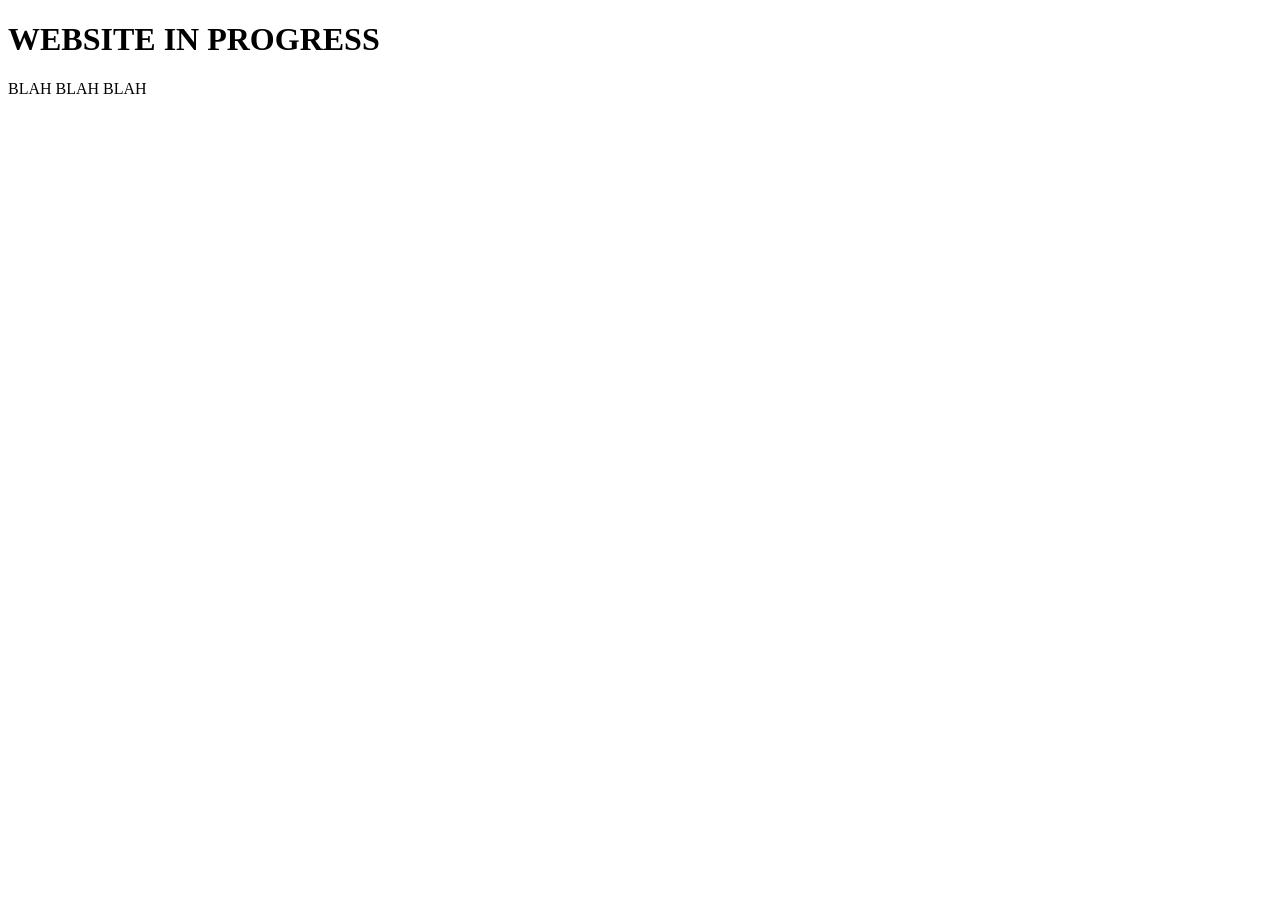
==== index.html @ f01c92e9 "get smth out" ====
<!DOCTYPE html>
<html lang="en">
<head>
    <meta charset="UTF-8">
    <meta name="viewport" content="width=device-width, initial-scale=1.0">
    <title>Document Title</title>
</head>
<body>

    <header>
        <h1>WEBSITE IN PROGRESS</h1>
    </header>

    <main>
        <p>BLAH BLAH BLAH</p>
    </main>

</body>
</html>
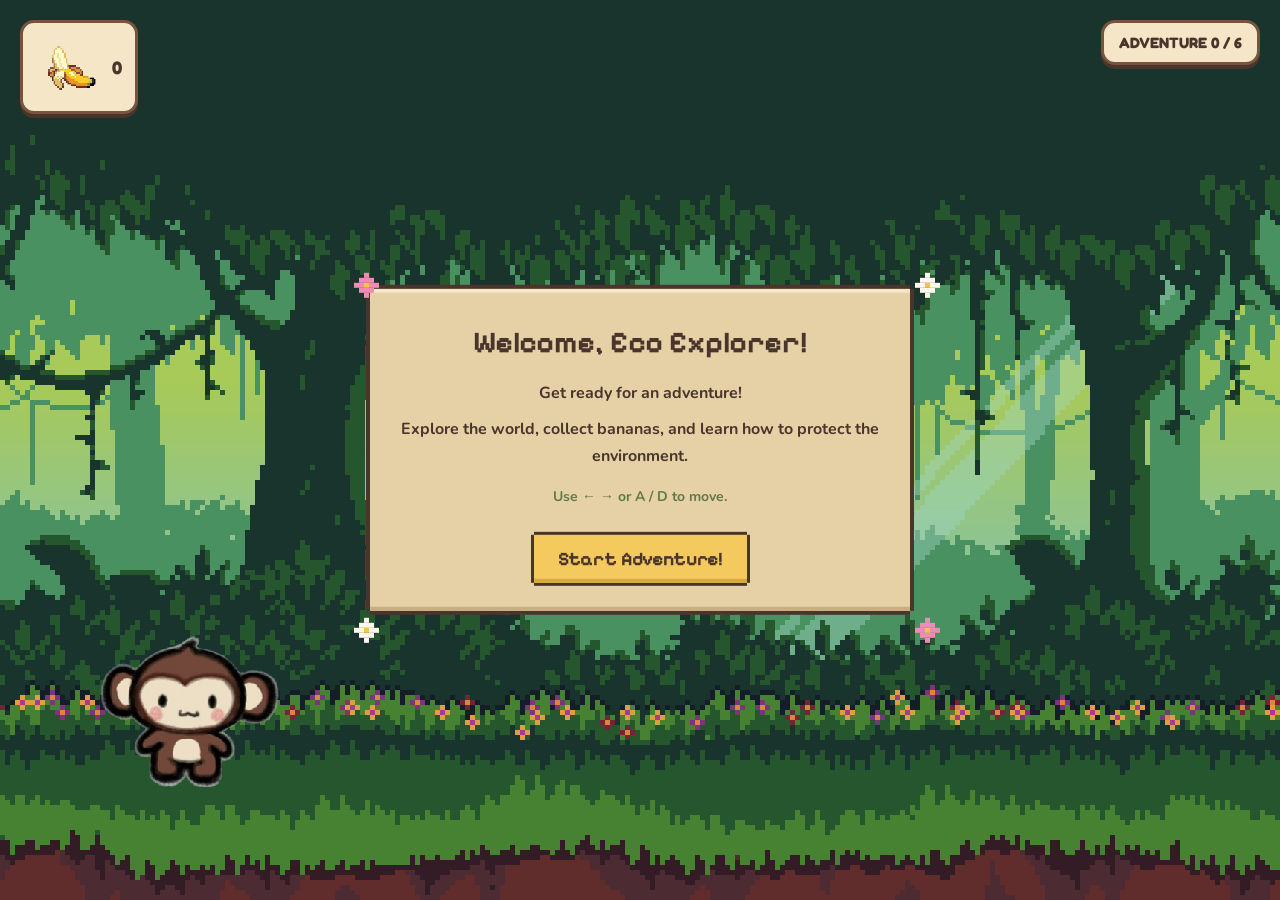
==== commit e5d45eba: "blueprint" ====
--- a/index.html
+++ b/index.html
@@ -3,17 +3,112 @@
 <head>
     <meta charset="UTF-8">
     <meta name="viewport" content="width=device-width, initial-scale=1.0">
-    <title>Document Title</title>
+
+    <title>Jumonkey - E-Waste Adventure</title>
+
+    <link rel="preconnect" href="https://fonts.googleapis.com">
+    <link rel="preconnect" href="https://fonts.gstatic.com" crossorigin>
+    <link href="https://fonts.googleapis.com/css2?family=Fredoka:wght@400;500;600;700&family=Nunito:wght@400;600;700;800;900&display=swap" rel="stylesheet">
+    <!-- Pixel font for headings/buttons -->
+    <link href="https://fonts.googleapis.com/css2?family=Pixelify+Sans:wght@500;700&display=swap" rel="stylesheet">
+
+    <link rel="stylesheet" href="style.css">
+    <script src="script.js" defer></script>
 </head>
+
 <body>
+    <main id="game-screen">
+        <div id="game-area">
 
-    <header>
-        <h1>WEBSITE IN PROGRESS</h1>
-    </header>
+            <!-- Parallax background layers (far -> near). data-speed = how fast each scrolls vs. the monkey -->
+            <div class="parallax" id="layer-sky"         data-speed="0"></div>
+            <div class="parallax" id="layer-trees-back"  data-speed="0.2"></div>
+            <div class="parallax" id="layer-trees-front" data-speed="0.5"></div>
+            <div class="parallax" id="layer-ground"      data-speed="1"></div>
 
-    <main>
-        <p>BLAH BLAH BLAH</p>
+            <!-- Side-scrolling world -->
+            <div id="world">
+                <img
+                    id="player"
+                    src="assets/default.png"
+                    alt="Player character"
+                >
+            </div>
+
+            <!-- Game HUD -->
+            <div id="game-hud">
+
+                <div id="banana-hud">
+                    <div id="banana-count">
+                        <img class="banana-small" src="assets/banana.png" alt="Bananas collected:">
+                        <span id="banana-total" style="font-size: large;">0</span>
+                    </div>
+                </div>
+
+                <div class="game-progress">
+                    <span id="progress">ADVENTURE 0 / 6</span>
+                </div>
+
+            </div>
+
+            <!-- Start screen -->
+            <div id="start-message" class="game-panel">
+                <h2>Welcome, Eco Explorer!</h2>
+
+                <p>
+                    Get ready for an adventure!
+                </p>
+
+                <p>
+                    Explore the world, collect bananas,
+                    and learn how to protect the environment.
+                </p>
+
+                <p class="controls-text">
+                    Use ← → or A / D to move.
+                </p>
+
+                <button id="start-button">
+                    Start Adventure!
+                </button>
+
+                <i class="spr tl" data-s="flowerPink"></i>
+                <i class="spr tr" data-s="flowerWhite"></i>
+                <i class="spr bl" data-s="flowerWhite"></i>
+                <i class="spr br" data-s="flowerPink"></i>
+            </div>
+
+            <!-- Question dialogue box -->
+            <div id="question-box" class="hidden">
+
+                <div class="dialogue-content">
+                    <div class="dialogue-heading">
+                        <h2 id="question-title">E-Waste Challenge!</h2>
+                    </div>
+
+                    <p id="question-text"></p>
+
+                    <div id="answer-options"></div>
+
+                    <p id="feedback" aria-live="polite"></p>
+
+                    <div class="dialogue-footer">
+                        <button id="continue-button" class="hidden">
+                            Continue Adventure →
+                        </button>
+                    </div>
+                </div>
+
+                <i class="spr tl" data-s="flowerPink"></i>
+                <i class="spr tr" data-s="flowerWhite"></i>
+                <i class="spr bl" data-s="flowerWhite"></i>
+                <i class="spr br" data-s="flowerPink"></i>
+                <i class="spr leaf1" data-s="leaf"></i>
+                <i class="spr leaf2" data-s="leaf"></i>
+
+            </div>
+
+        </div>
     </main>
-
 </body>
-</html>
+</html>
--- a/style.css
+++ b/style.css
@@ -0,0 +1,681 @@
+/* COLOR PALETTE */
+:root {
+    --dark-brown: #49352B;
+    --brown: #76543D;
+    --caramel: #B98250;
+    --cream: #F5E6C8;
+    --light-cream: #FFF8E9;
+    --banana: #F4C95D;
+    --soft-green: #A6B887;
+    --muted-green: #607B48;
+}
+
+/* RESET */
+* {
+    margin: 0;
+    padding: 0;
+    box-sizing: border-box;
+}
+
+html,
+body {
+    width: 100%;
+    height: 100%;
+    overflow: hidden;
+}
+
+body {
+    font-family: 'Nunito', sans-serif;
+    background: var(--dark-brown);
+}
+
+/* GAME SCREEN */
+#game-screen {
+    width: 100vw;
+    height: 100vh;
+    overflow: hidden;
+}
+
+#game-area {
+    position: relative;
+    width: 100%;
+    height: 100%;
+    overflow: hidden;
+
+    background-color: #8B765C;
+}
+
+#world {
+    position: absolute;
+    top: 0;
+    left: 0;
+
+    width: 3000px;
+    height: 100%;
+
+    transform: translateX(0);
+    will-change: transform;
+}
+
+/* PLAYER CHARACTER */
+#player {
+    position: absolute;
+
+    width: 180px;
+    height: 180px;
+
+    left: 100px;
+    bottom: 100px;
+
+    object-fit: contain;
+    image-rendering: pixelated;
+
+    z-index: 3;
+    transform-origin: center;
+    user-select: none;
+    pointer-events: none;
+}
+
+/* GAME HUD */
+
+#game-hud {
+    position: absolute;
+    top: 20px;
+    left: 20px;
+    right: 20px;
+
+    display: flex;
+    justify-content: space-between;
+    align-items: flex-start;
+
+    z-index: 10;
+    pointer-events: none;
+
+    font-family: 'Fredoka', sans-serif;
+}
+
+/* BANANA HUD */
+#banana-hud {
+    display: flex;
+    flex-direction: column;
+    gap: 7px;
+
+    background: var(--cream);
+    border: 3px solid var(--brown);
+    border-radius: 14px;
+
+    padding: 9px 13px;
+
+    box-shadow: 0 4px 0 var(--dark-brown);
+}
+
+#bananas {
+    display: flex;
+    gap: 5px;
+}
+
+#bananas span {
+    font-size: 23px;
+    line-height: 1;
+    filter: drop-shadow(1px 2px 0 rgba(73, 53, 43, 0.2));
+}
+
+#banana-count {
+    color: var(--dark-brown);
+    font-size: 14px;
+    font-weight: 700;
+}
+
+/* PROGRESS HUD */
+.game-progress {
+    background: var(--cream);
+    color: var(--dark-brown);
+
+    border: 3px solid var(--brown);
+    border-radius: 14px;
+
+    padding: 10px 15px;
+
+    font-size: 15px;
+    font-weight: 700;
+
+    box-shadow: 0 4px 0 var(--dark-brown);
+}
+
+/* =====================================
+   START SCREEN
+===================================== */
+
+.game-panel {
+    position: absolute;
+    top: 50%;
+    left: 50%;
+    transform: translate(-50%, -50%);
+
+    width: min(540px, calc(100% - 36px));
+
+    background: var(--light-cream);
+    color: var(--dark-brown);
+
+    border: 4px solid var(--brown);
+    border-radius: 20px;
+
+    padding: 28px;
+
+    box-shadow:
+        0 5px 0 var(--dark-brown),
+        0 8px 18px rgba(45, 30, 20, 0.25);
+
+    text-align: center;
+    z-index: 15;
+
+    font-family: 'Nunito', sans-serif;
+    line-height: 1.7;
+}
+
+#start-message h2 {
+    color: var(--brown);
+    font-family: 'Fredoka', sans-serif;
+    font-size: 30px;
+    font-weight: 700;
+
+    margin-bottom: 12px;
+}
+
+#start-message p {
+    font-size: 16px;
+    font-weight: 700;
+    margin-bottom: 9px;
+}
+
+#start-message .controls-text {
+    color: var(--muted-green);
+    font-size: 14px;
+    margin-top: 14px;
+}
+
+/* START BUTTON */
+#start-button {
+    margin-top: 12px;
+    padding: 13px 24px;
+
+    background: var(--banana);
+    border: 3px solid var(--brown);
+    border-radius: 12px;
+
+    color: var(--dark-brown);
+
+    font-family: 'Fredoka', sans-serif;
+    font-size: 19px;
+    font-weight: 700;
+
+    cursor: pointer;
+
+    box-shadow: 0 3px 0 var(--brown);
+    transition: transform 0.15s, box-shadow 0.15s;
+}
+
+#start-button:hover {
+    transform: translateY(-2px);
+    box-shadow: 0 5px 0 var(--brown);
+}
+
+/* QUESTION / DIALOGUE BOX */
+
+#question-box {
+    position: absolute;
+    bottom: 22px;
+    left: 50%;
+    transform: translateX(-50%);
+
+    width: min(760px, calc(100% - 36px));
+
+    background: var(--light-cream);
+    color: var(--dark-brown);
+
+    border: 4px solid var(--brown);
+    border-radius: 18px;
+
+    padding: 20px 25px;
+
+    box-shadow:
+        0 5px 0 var(--dark-brown),
+        0 8px 18px rgba(45, 30, 20, 0.25);
+
+    z-index: 20;
+
+    font-family: 'Nunito', sans-serif;
+}
+
+/* DIALOGUE HEADING */
+.dialogue-heading {
+    display: flex;
+    align-items: center;
+    gap: 10px;
+
+    margin-bottom: 8px;
+}
+
+.dialogue-icon {
+    font-size: 25px;
+}
+
+#question-title {
+    color: var(--brown);
+
+    font-family: 'Fredoka', sans-serif;
+    font-size: 25px;
+    font-weight: 700;
+
+    line-height: 1.3;
+}
+
+/* QUESTION TEXT */
+#question-text {
+    color: var(--dark-brown);
+
+    font-family: 'Nunito', sans-serif;
+    font-size: 17px;
+    font-weight: 700;
+
+    line-height: 1.5;
+    margin-bottom: 15px;
+}
+
+/* ANSWER OPTIONS */
+#answer-options {
+    display: flex;
+    flex-direction: column;
+    gap: 9px;
+}
+
+#answer-options button {
+    width: 100%;
+
+    background: #F1E1C5;
+    border: 2px solid #D1B38B;
+    border-radius: 12px;
+
+    color: var(--dark-brown);
+
+    font-family: 'Nunito', sans-serif;
+    font-size: 16px;
+    font-weight: 800;
+
+    text-align: left;
+
+    padding: 11px 14px;
+    cursor: pointer;
+
+    transition:
+        background 0.15s,
+        transform 0.15s,
+        border-color 0.15s;
+}
+
+#answer-options button::before {
+    content: "▶ ";
+    color: var(--caramel);
+    opacity: 0;
+}
+
+#answer-options button:hover:not(:disabled) {
+    background: #F4DFAE;
+    border-color: var(--caramel);
+    transform: translateX(4px);
+}
+
+#answer-options button:hover:not(:disabled)::before {
+    opacity: 1;
+}
+
+#answer-options button:disabled {
+    opacity: 0.7;
+    cursor: default;
+}
+
+/* FEEDBACK */
+#feedback {
+    color: var(--muted-green);
+
+    font-family: 'Nunito', sans-serif;
+    font-size: 15px;
+    font-weight: 800;
+
+    line-height: 1.5;
+    margin-top: 12px;
+}
+
+/* DIALOGUE FOOTER */
+.dialogue-footer {
+    display: flex;
+    justify-content: flex-end;
+}
+
+/* CONTINUE BUTTON */
+#continue-button {
+    margin-top: 14px;
+    padding: 11px 20px;
+
+    background: var(--banana);
+    border: 3px solid var(--brown);
+    border-radius: 12px;
+
+    color: var(--dark-brown);
+
+    font-family: 'Fredoka', sans-serif;
+    font-size: 17px;
+    font-weight: 700;
+
+    cursor: pointer;
+
+    box-shadow: 0 3px 0 var(--brown);
+    transition: transform 0.15s, box-shadow 0.15s;
+}
+
+#continue-button:hover {
+    transform: translateY(-2px);
+    box-shadow: 0 5px 0 var(--brown);
+}
+
+/* HIDDEN ELEMENTS */
+.hidden {
+    display: none !important;
+}
+
+
+
+@media (max-width: 600px) {
+    #game-hud {
+        top: 12px;
+        left: 12px;
+        right: 12px;
+    }
+
+    #banana-hud {
+        padding: 7px 9px;
+    }
+
+    #bananas span {
+        font-size: 18px;
+    }
+
+    #banana-count {
+        font-size: 12px;
+    }
+
+    .game-progress {
+        font-size: 12px;
+        padding: 8px 10px;
+    }
+
+    .game-panel {
+        padding: 20px;
+    }
+
+    #start-message h2 {
+        font-size: 24px;
+    }
+
+    #start-message p {
+        font-size: 14px;
+    }
+
+    #question-box {
+        bottom: 12px;
+        padding: 15px;
+    }
+
+    #question-title {
+        font-size: 21px;
+    }
+
+    #question-text {
+        font-size: 15px;
+    }
+
+    #answer-options button {
+        font-size: 14px;
+        padding: 9px 11px;
+    }
+
+    #feedback {
+        font-size: 13px;
+    }
+}
+
+
+/* PIXEL JUNGLE TEXTBOX */
+
+:root {
+    --panel-green: #E6D0A6;
+    --panel-green-light: #F4E6C6;
+    --panel-green-dark: #C9AE80;
+    --pixel: 4px;
+}
+
+/* Shared pixel-border look: 4 hard shadows = notched corners, 2 inset = bevel */
+#question-box,
+.game-panel {
+    background: var(--panel-green);
+    border: 0;
+    border-radius: 0;
+    color: var(--dark-brown);
+    box-shadow:
+        0 calc(-1 * var(--pixel)) 0 0 var(--dark-brown),
+        0 var(--pixel) 0 0 var(--dark-brown),
+        calc(-1 * var(--pixel)) 0 0 0 var(--dark-brown),
+        var(--pixel) 0 0 0 var(--dark-brown),
+        inset 0 var(--pixel) 0 0 var(--panel-green-light),
+        inset 0 calc(-1 * var(--pixel)) 0 0 var(--panel-green-dark);
+}
+
+#question-box {
+    padding: 24px 28px;
+}
+
+.dialogue-content {
+    flex: 1;
+    min-width: 0;
+}
+
+/* Pixel font for headings and buttons */
+#question-title,
+#start-message h2,
+#continue-button,
+#start-button {
+    font-family: 'Pixelify Sans', 'Fredoka', sans-serif;
+}
+
+#question-title { color: var(--dark-brown); font-size: 26px; }
+#start-message h2 { color: var(--dark-brown); }
+#question-text { font-size: 17px; }
+
+/* Answers = chunky cream pixel blocks */
+#question-box #answer-options button {
+    background: var(--light-cream);
+    border: 0;
+    border-radius: 0;
+    box-shadow:
+        0 -3px 0 0 var(--dark-brown),
+        0 3px 0 0 var(--dark-brown),
+        -3px 0 0 0 var(--dark-brown),
+        3px 0 0 0 var(--dark-brown);
+    margin: 3px;
+    width: calc(100% - 6px);
+}
+
+#question-box #answer-options button::before {
+    content: "\25B6\00a0";
+    color: var(--brown);
+}
+
+#question-box #answer-options button:hover:not(:disabled) {
+    background: var(--banana);
+    border-color: transparent;
+    transform: translateX(4px);
+}
+
+/* Feedback gets a cream label so it's readable on green */
+#feedback {
+    color: var(--dark-brown);
+    background: var(--light-cream);
+    padding: 8px 12px;
+    box-shadow: 0 0 0 3px var(--dark-brown);
+    margin: 14px 3px 0;
+}
+#feedback:empty { display: none; }
+
+/* Buttons: square pixel style */
+#continue-button,
+#start-button {
+    border: 0;
+    border-radius: 0;
+    background: var(--banana);
+    box-shadow:
+        0 -3px 0 0 var(--dark-brown),
+        0 3px 0 0 var(--dark-brown),
+        -3px 0 0 0 var(--dark-brown),
+        3px 0 0 0 var(--dark-brown),
+        inset 0 -4px 0 0 #d9a93c;
+    margin-top: 18px;
+}
+#continue-button:hover,
+#start-button:hover { transform: translateY(-2px); background: #f9d878; }
+
+/* Flower + leaf decorations (drawn by the sprite code in script.js) */
+.spr {
+    position: absolute;
+    pointer-events: none;
+    image-rendering: pixelated;
+    z-index: 2;
+}
+.spr.tl    { top: -16px;    left: -16px; }
+.spr.tr    { top: -16px;    right: -10px; }
+.spr.bl    { bottom: -12px; left: -16px; }
+.spr.br    { bottom: -12px; right: -10px; }
+.spr.leaf1 { top: 28px;     left: -14px; }
+.spr.leaf2 { bottom: 28px;  right: -14px; }
+
+@media (max-width: 600px) {
+    #question-box { padding: 18px 16px; }
+    #question-title { font-size: 20px; }
+}
+
+
+/* Textbox positioning */
+
+#question-box {
+    left: 0;
+    transform: none;
+    width: min(640px, calc(100% - 36px));
+}
+
+/* Pixel speech-bubble tail pointing down at the player */
+#question-box::after {
+    content: "";
+    position: absolute;
+    top: 100%;
+    left: calc(var(--tail-x, 50%) - 12px);
+    width: 4px;
+    height: 4px;
+    background: var(--panel-green);
+    box-shadow:
+        /* fill */
+        4px 0 0 var(--panel-green), 8px 0 0 var(--panel-green),
+        12px 0 0 var(--panel-green), 16px 0 0 var(--panel-green),
+        20px 0 0 var(--panel-green),
+        4px 4px 0 var(--panel-green), 8px 4px 0 var(--panel-green),
+        12px 4px 0 var(--panel-green), 16px 4px 0 var(--panel-green),
+        8px 8px 0 var(--panel-green), 12px 8px 0 var(--panel-green),
+        /* outline */
+        0 4px 0 var(--dark-brown), 20px 4px 0 var(--dark-brown),
+        4px 8px 0 var(--dark-brown), 16px 8px 0 var(--dark-brown),
+        8px 12px 0 var(--dark-brown), 12px 12px 0 var(--dark-brown);
+    pointer-events: none;
+}
+
+
+/* Name input */
+#name-input {
+    width: calc(100% - 6px);
+    margin: 3px;
+    padding: 11px 14px;
+
+    background: var(--light-cream);
+    color: var(--dark-brown);
+    border: 0;
+    border-radius: 0;
+    outline: none;
+
+    font-family: 'Pixelify Sans', 'Fredoka', sans-serif;
+    font-size: 20px;
+    font-weight: 700;
+
+    box-shadow:
+        0 -3px 0 0 var(--dark-brown),
+        0 3px 0 0 var(--dark-brown),
+        -3px 0 0 0 var(--dark-brown),
+        3px 0 0 0 var(--dark-brown);
+}
+
+#name-input:focus {
+    background: #fff;
+}
+
+#name-input::placeholder {
+    color: var(--caramel);
+}
+
+
+/* The answer the player picked stays highlighted */
+#question-box #answer-options button.chosen:disabled {
+    opacity: 1;
+    background: var(--banana);
+    transform: translateX(4px);
+}
+#question-box #answer-options button.chosen::before {
+    opacity: 1;
+}
+
+
+/* PARALLAX BACKGROUND LAYERS */
+
+.parallax {
+    position: absolute;
+    inset: 0;
+    z-index: 0;
+    pointer-events: none;
+
+    background-repeat: repeat-x;
+    background-position: 0 bottom;
+    background-size: auto 100%;   /* fit the height, keep the pixel ratio */
+    image-rendering: pixelated;
+}
+
+#world { z-index: 1; }   /* the monkey draws on top of every layer */
+
+#layer-sky         { background-image: url("assets/environment/1.Backround.png"); }
+#layer-trees-back  { background-image: url("assets/environment/2.Trees_back.png"); }
+#layer-trees-front { background-image: url("assets/environment/3.Trees_front.png"); }
+#layer-ground      { background-image: url("assets/environment/4.Ground.png"); }
+
+
+/* bananas in hud */
+
+#banana-count {
+    display: flex;
+    align-items: center;
+    gap: 6px;
+}
+
+#banana-count .banana-small {
+    width: 70px;          /* size of the little banana next to the number */
+    height: 70px;
+    object-fit: contain;
+    image-rendering: pixelated;
+}
+
+@media (max-width: 600px) {
+    #banana-count .banana-small { width: 14px; height: 14px; }
+}
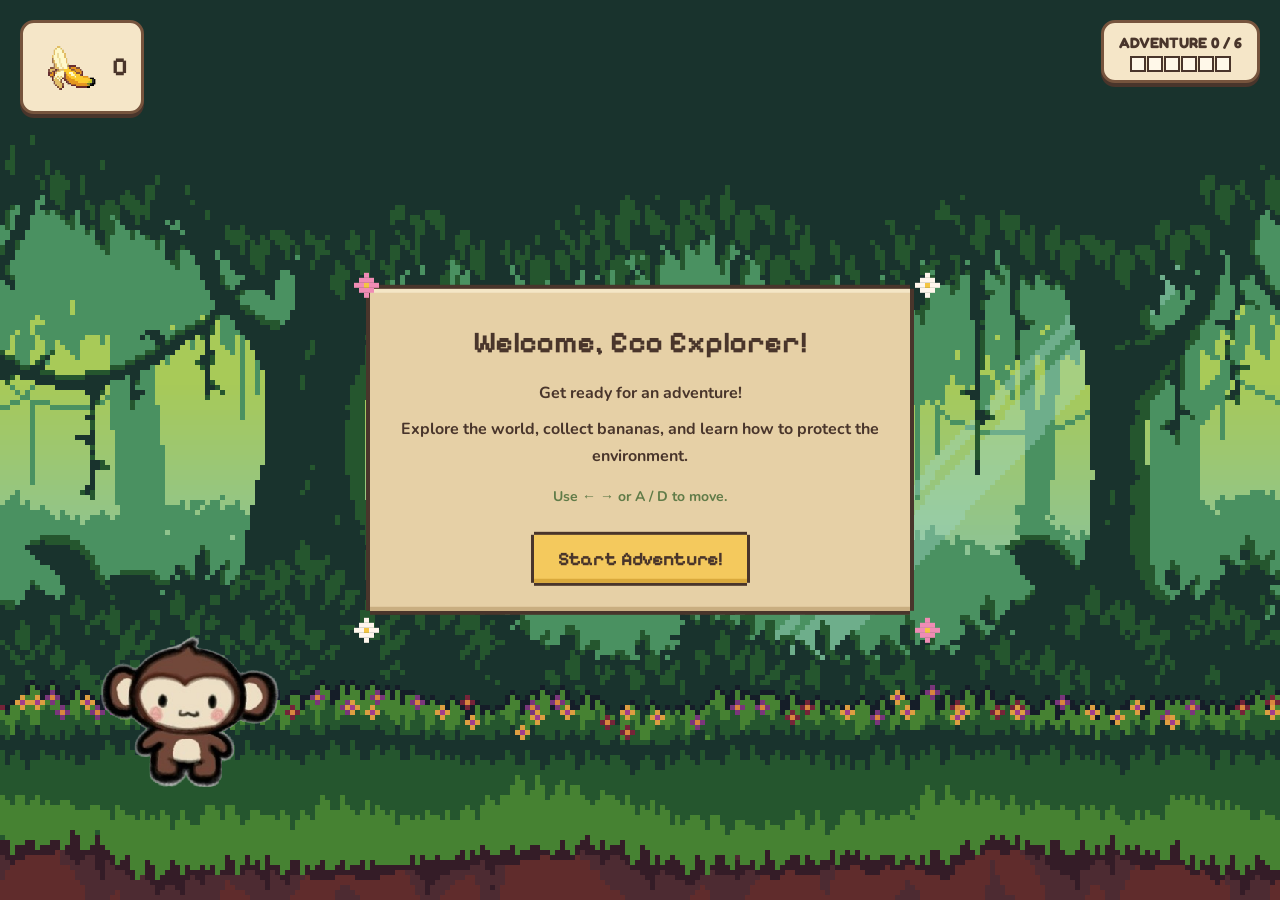
==== commit 6690491e: "Add interactive e-waste dashboard and narration" ====
--- a/index.html
+++ b/index.html
@@ -4,7 +4,7 @@
     <meta charset="UTF-8">
     <meta name="viewport" content="width=device-width, initial-scale=1.0">
 
-    <title>Jumonkey - E-Waste Adventure</title>
+    <title>Jumonkey</title>
 
     <link rel="preconnect" href="https://fonts.googleapis.com">
     <link rel="preconnect" href="https://fonts.gstatic.com" crossorigin>
@@ -110,5 +110,13 @@
 
         </div>
     </main>
+
+    <!-- Results dashboard + kid-friendly helpers (load after script.js; see each file's header) -->
+    <link rel="stylesheet" href="kid-ui.css">
+    <link rel="stylesheet" href="results-dashboard.css">
+    <script src="pixel-icons.js" defer></script>
+    <script src="results-data.js" defer></script>
+    <script src="results-dashboard.js" defer></script>
+    <script src="kid-ui.js" defer></script>
 </body>
 </html>
--- a/kid-ui.css
+++ b/kid-ui.css
@@ -0,0 +1,299 @@
+/* =====================================================================
+   Jumonkey — kid-friendly gameplay tweaks
+   Loaded after style.css and only adds/overrides a few rules, so the
+   art direction stays the same. New elements use the "ku-" prefix.
+===================================================================== */
+
+/* ---------- answer buttons: bigger, easier to read and tap ---------- */
+
+/* a little wider (matches dialogueMaxWidth in script.js) so all four answers fit */
+#question-box {
+    width: min(780px, calc(100% - 36px));
+}
+
+#question-box #answer-options {
+    gap: 12px;
+}
+
+/* 2 x 2 answer cards when there's room; one column on narrow screens */
+@media (min-width: 720px) {
+    #question-box #answer-options {
+        display: grid;
+        grid-template-columns: repeat(2, minmax(0, 1fr));
+        align-items: stretch;
+    }
+    #question-box #answer-options button { height: calc(100% - 6px); }
+    #question-box #name-input { grid-column: 1 / -1; }
+}
+
+/* "More" cue when the box has more to scroll (set by kid-ui.js) */
+#question-box.ku-more::before {
+    content: "More \25BC";
+    position: absolute;
+    left: 50%;
+    bottom: 8px;
+    z-index: 3;
+    transform: translateX(-50%);
+    padding: 2px 12px;
+    background: var(--banana);
+    box-shadow: 0 0 0 3px var(--dark-brown);
+    color: var(--dark-brown);
+    font-family: 'Pixelify Sans', 'Fredoka', sans-serif;
+    font-size: 16px;
+    font-weight: 700;
+    pointer-events: none;
+    animation: ku-more 1.2s ease-in-out infinite;
+}
+
+@keyframes ku-more {
+    0%, 100% { transform: translate(-50%, 0); }
+    50%      { transform: translate(-50%, 3px); }
+}
+
+#question-box #answer-options button {
+    min-height: 54px;
+    padding: 12px 16px;
+    font-size: 17px;
+    line-height: 1.35;
+}
+
+/* after choosing: the picked answer stands out (tick + colour), others fade */
+#question-box #answer-options button:disabled:not(.chosen) {
+    opacity: 0.5;
+}
+
+#question-box #answer-options button.chosen {
+    position: relative;
+    padding-right: 48px;
+}
+
+#question-box #answer-options button.chosen::after {
+    content: "✓";
+    position: absolute;
+    right: 14px;
+    top: 50%;
+    transform: translateY(-50%);
+    font-size: 26px;
+    font-weight: 900;
+    color: var(--dark-brown);
+}
+
+/* feedback: a little more breathing room */
+#feedback {
+    font-size: 16px;
+    line-height: 1.55;
+}
+
+/* Continue: bigger and obvious */
+#continue-button {
+    min-height: 54px;
+    padding: 12px 24px;
+    font-size: 19px;
+}
+
+/* keyboard focus is always visible */
+#game-area button:focus-visible,
+#name-input:focus-visible {
+    outline: 4px solid var(--dark-brown);
+    outline-offset: 4px;
+}
+
+/* the box never runs off the top of the screen: its text scrolls inside instead.
+   (The scroll is on the inner content so the bubble tail and flowers aren't clipped.)
+   290px = where script.js places the box above the monkey; 84px = room for the HUD; 48px = box padding */
+#question-box .dialogue-content {
+    max-height: calc(100vh - 290px - 84px - 48px);
+    overflow-y: auto;
+    overscroll-behavior: contain;
+    padding: 4px;
+    margin: -4px;
+}
+
+/* narrower screens: the wide box can reach the HUD corners, so leave the HUD's full height */
+@media (max-width: 1200px) {
+    #question-box .dialogue-content {
+        max-height: calc(100vh - 290px - 122px - 48px);
+    }
+}
+
+/* short screens (phones sideways, small laptops): sit at the bottom over the monkey */
+@media (max-height: 720px) {
+    #question-box {
+        bottom: 12px !important;
+    }
+    /* 130px keeps the box below the banana HUD */
+    #question-box .dialogue-content {
+        max-height: calc(100vh - 130px - 48px);
+    }
+    #question-box::after { display: none; }
+}
+
+/* very short screens (phones sideways): smaller HUD so the box has room */
+@media (max-height: 500px) {
+    #game-hud { top: 8px; }
+    #banana-count .banana-small { width: 34px; height: 34px; }
+    #question-box .dialogue-content {
+        max-height: calc(100vh - 84px - 40px);
+    }
+    #question-box { padding: 16px 20px; }
+}
+
+/* ---------- scenario picture next to the title ---------- */
+.ku-scene-icon {
+    flex-shrink: 0;
+    width: 44px;
+    height: 44px;
+    padding: 4px;
+    background: var(--light-cream);
+    box-shadow:
+        0 -3px 0 0 var(--dark-brown),
+        0 3px 0 0 var(--dark-brown),
+        -3px 0 0 0 var(--dark-brown),
+        3px 0 0 0 var(--dark-brown);
+    margin: 3px;
+}
+
+.ku-scene-icon svg { display: block; width: 100%; height: 100%; }
+
+/* ---------- banana counter: bigger number + "+N" pop ---------- */
+#banana-total {
+    font-family: 'Pixelify Sans', 'Fredoka', sans-serif;
+    font-size: 26px !important;
+    line-height: 1;
+}
+
+#banana-count { position: relative; }
+
+.ku-pop {
+    position: absolute;
+    left: calc(100% + 20px);
+    top: 50%;
+    margin-top: -14px;
+    font-family: 'Pixelify Sans', 'Fredoka', sans-serif;
+    font-size: 24px;
+    font-weight: 700;
+    color: var(--dark-brown);
+    text-shadow: 2px 2px 0 var(--banana);
+    pointer-events: none;
+    animation: ku-pop 1.2s ease-out forwards;
+}
+
+.ku-bump { animation: ku-bump 0.45s ease-out; }
+
+@keyframes ku-pop {
+    0%   { opacity: 0; transform: translateY(6px) scale(0.8); }
+    20%  { opacity: 1; transform: translateY(0) scale(1.15); }
+    100% { opacity: 0; transform: translateY(-34px) scale(1); }
+}
+
+@keyframes ku-bump {
+    0%, 100% { transform: scale(1); }
+    40%      { transform: scale(1.18); }
+}
+
+/* ---------- progress dots ---------- */
+.ku-dots {
+    display: flex;
+    justify-content: center;
+    gap: 5px;
+    margin-top: 6px;
+}
+
+.ku-dots i {
+    width: 12px;
+    height: 12px;
+    background: var(--light-cream);
+    box-shadow: 0 0 0 2px var(--dark-brown);
+}
+
+.ku-dots i.is-done { background: var(--banana); }
+
+/* ---------- walk buttons ---------- */
+.ku-controls {
+    position: absolute;
+    left: 16px;
+    right: 16px;
+    bottom: 16px;
+    z-index: 12;
+
+    display: flex;
+    justify-content: space-between;
+    pointer-events: none;
+}
+
+.ku-walk {
+    position: relative;
+    width: 76px;
+    height: 76px;
+    padding: 16px;
+
+    background: var(--light-cream);
+    border: 0;
+    box-shadow:
+        0 -4px 0 0 var(--dark-brown),
+        0 4px 0 0 var(--dark-brown),
+        -4px 0 0 0 var(--dark-brown),
+        4px 0 0 0 var(--dark-brown),
+        inset 0 -5px 0 0 var(--panel-green-dark, #C9AE80);
+    margin: 4px;
+
+    color: var(--dark-brown);
+    cursor: pointer;
+    pointer-events: auto;
+    touch-action: none;
+    user-select: none;
+    -webkit-user-select: none;
+    -webkit-touch-callout: none;
+    opacity: 0.92;
+}
+
+.ku-walk svg { display: block; width: 100%; height: 100%; fill: currentColor; }
+
+.ku-walk:hover { background: #fff; }
+.ku-walk.is-down { background: var(--banana); transform: translateY(2px); }
+
+.ku-walk-hint {
+    position: absolute;
+    right: 0;
+    bottom: calc(100% + 14px);
+    padding: 6px 10px;
+    white-space: nowrap;
+    background: var(--light-cream);
+    box-shadow: 0 0 0 3px var(--dark-brown);
+    font-family: 'Fredoka', sans-serif;
+    font-size: 16px;
+    font-weight: 700;
+    display: none;
+}
+
+.ku-walk.ku-nudge .ku-walk-hint { display: block; }
+.ku-walk.ku-nudge { animation: ku-nudge 1.4s ease-in-out infinite; }
+
+@keyframes ku-nudge {
+    0%, 100% { transform: translateX(0); }
+    50%      { transform: translateX(6px); }
+}
+
+/* ---------- phones ---------- */
+@media (max-width: 600px) {
+    #question-box #answer-options button {
+        font-size: 16px;
+        padding: 11px 13px;
+        min-height: 50px;
+    }
+    #question-box #answer-options button.chosen { padding-right: 42px; }
+    #feedback { font-size: 15px; }
+    #banana-count .banana-small { width: 28px; height: 28px; }
+    #banana-total { font-size: 22px !important; }
+    .ku-walk { width: 64px; height: 64px; padding: 14px; }
+    .ku-scene-icon { width: 38px; height: 38px; }
+}
+
+/* ---------- reduced motion ---------- */
+@media (prefers-reduced-motion: reduce) {
+    .ku-pop,
+    .ku-bump,
+    .ku-walk.ku-nudge,
+    #question-box.ku-more::before { animation: none !important; }
+    .ku-pop { display: none; }
+}
--- a/results-dashboard.css
+++ b/results-dashboard.css
@@ -0,0 +1,1652 @@
+/* =====================================================================
+   Jumonkey — results dashboard styles
+   Every class starts with "jd-" so nothing clashes with style.css.
+   Uses the colour variables and pixel-border look from style.css.
+
+   Animations only use transform / opacity on positioned elements, and
+   areas that appear later keep their space reserved, so nothing on the
+   page jumps around while things animate.
+===================================================================== */
+
+.jd {
+    --jd-border:
+        0 calc(-1 * var(--pixel, 4px)) 0 0 var(--dark-brown),
+        0 var(--pixel, 4px) 0 0 var(--dark-brown),
+        calc(-1 * var(--pixel, 4px)) 0 0 0 var(--dark-brown),
+        var(--pixel, 4px) 0 0 0 var(--dark-brown);
+    --jd-border-thin:
+        0 -3px 0 0 var(--dark-brown),
+        0 3px 0 0 var(--dark-brown),
+        -3px 0 0 0 var(--dark-brown),
+        3px 0 0 0 var(--dark-brown);
+    --jd-green: #2f5a1e;
+    --jd-ease: cubic-bezier(.22, .9, .3, 1);
+
+    position: absolute;
+    inset: 0;
+    z-index: 40;
+
+    display: flex;
+    align-items: center;
+    justify-content: center;
+    padding: 16px;
+
+    background: rgba(73, 53, 43, 0.55);
+    color: var(--dark-brown);
+    font-family: 'Nunito', sans-serif;
+}
+
+.jd *,
+.jd *::before,
+.jd *::after { box-sizing: border-box; }
+
+.jd .px { display: block; width: 100%; height: auto; }
+.jd .jd-sr {
+    position: absolute; width: 1px; height: 1px; overflow: hidden;
+    clip: rect(0 0 0 0); white-space: nowrap;
+}
+
+/* ---------- panel ---------- */
+.jd-panel {
+    position: relative;
+    display: flex;
+    flex-direction: column;
+    width: min(920px, 100%);
+    max-height: 100%;
+    background: var(--panel-green, #E6D0A6);
+    box-shadow:
+        var(--jd-border),
+        inset 0 var(--pixel, 4px) 0 0 var(--panel-green-light, #F4E6C6),
+        inset 0 calc(-1 * var(--pixel, 4px)) 0 0 var(--panel-green-dark, #C9AE80);
+    animation: jd-pop-in 0.35s var(--jd-ease);
+}
+
+.jd .spr { width: 25px; height: 40px; z-index: 3; }
+.jd .spr.bl, .jd .spr.br { bottom: -22px; }
+
+/* ---------- page tabs ---------- */
+.jd-steps {
+    display: flex;
+    justify-content: center;
+    gap: 8px;
+    padding: 16px 16px 4px;
+    flex-wrap: wrap;
+}
+
+.jd-step {
+    display: flex;
+    flex-direction: column;
+    align-items: center;
+    gap: 3px;
+    min-width: 62px;
+    min-height: 56px;
+    padding: 6px 6px 4px;
+    margin: 3px;
+    background: var(--light-cream);
+    border: 0;
+    box-shadow: var(--jd-border-thin);
+    color: var(--dark-brown);
+    font-family: 'Fredoka', sans-serif;
+    font-size: 14px;
+    font-weight: 700;
+    cursor: pointer;
+    transition: transform 0.15s, background 0.15s;
+}
+
+.jd-step-icon { width: 24px; }
+.jd-step-icon img { display: block; width: 100%; }
+.jd-step.is-seen { background: #f6e3b0; }
+.jd-step.is-current { background: var(--banana); transform: translateY(-3px); }
+.jd-step:hover { background: #f9d878; }
+
+/* ---------- body ---------- */
+.jd-body {
+    flex: 1;
+    min-height: 0;
+    overflow-y: auto;
+    overflow-x: hidden;         /* confetti can fly past the edge without a sideways scroll */
+    padding: 6px 24px 12px;
+    overscroll-behavior: contain;
+}
+
+.jd-page {
+    display: flex;
+    flex-direction: column;
+    align-items: center;
+    text-align: center;
+    animation: jd-slide 0.3s var(--jd-ease);
+}
+
+.jd-title {
+    font-family: 'Pixelify Sans', 'Fredoka', sans-serif;
+    font-size: 30px;
+    line-height: 1.2;
+    margin: 6px 0 8px;
+    outline: none;
+}
+
+.jd-big {
+    font-family: 'Fredoka', sans-serif;
+    font-size: 23px;
+    font-weight: 700;
+    line-height: 1.3;
+    margin: 6px 0;
+}
+
+.jd-hint {
+    font-size: 17px;
+    font-weight: 800;
+    color: var(--muted-green);
+    margin-bottom: 10px;
+}
+
+.jd-sub { font-size: 17px; font-weight: 800; margin-top: 6px; }
+
+.jd-note {
+    max-width: 520px;
+    margin-top: 12px;
+    font-size: 14px;
+    font-weight: 700;
+    color: var(--brown);
+}
+
+.jd-badge {
+    display: inline-block;
+    padding: 2px 10px;
+    margin: 0 6px 4px 0;
+    background: var(--light-cream);
+    box-shadow: var(--jd-border-thin);
+    font-family: 'Pixelify Sans', 'Fredoka', sans-serif;
+}
+
+/* ---------- footer + buttons ---------- */
+.jd-footer {
+    display: flex;
+    gap: 12px;
+    padding: 12px 24px 22px;
+}
+
+.jd-btn {
+    min-height: 52px;
+    padding: 10px 20px;
+    margin: 3px;
+    background: var(--light-cream);
+    border: 0;
+    box-shadow: var(--jd-border-thin);
+    color: var(--dark-brown);
+    font-family: 'Pixelify Sans', 'Fredoka', sans-serif;
+    font-size: 19px;
+    font-weight: 700;
+    cursor: pointer;
+    transition: transform 0.15s, background 0.15s;
+}
+
+.jd-btn--next,
+.jd-btn--play,
+.jd-btn--try {
+    background: var(--banana);
+    box-shadow: var(--jd-border-thin), inset 0 -4px 0 0 #d9a93c;
+}
+
+.jd-btn--next,
+.jd-btn--play { margin-left: auto; }
+.jd-btn--play { padding: 10px 30px; font-size: 21px; }
+
+.jd-btn:hover { transform: translateY(-2px); background: #f9d878; }
+.jd-btn:active { transform: translateY(1px); }
+
+.jd button:focus-visible,
+.jd summary:focus-visible,
+.jd a:focus-visible,
+.jd-title:focus-visible,
+.jd-pop-title:focus-visible {
+    outline: 4px solid var(--dark-brown);
+    outline-offset: 5px;
+}
+
+/* =====================================================================
+   PAGE 1: SCORE
+===================================================================== */
+.jd-hero {
+    position: relative;
+    width: 150px;
+    height: 130px;
+}
+
+.jd-monkey { width: 150px; height: auto; }
+
+.jd-confetti img {
+    position: absolute;
+    top: 35%;
+    left: 40%;
+    width: 32px;
+    opacity: 0;
+}
+
+.jd-sparkles .px {
+    position: absolute;
+    width: 22px;
+    opacity: 0;
+}
+.jd-sparkles .px:nth-child(1) { left: -30%; top: 10%; }
+.jd-sparkles .px:nth-child(2) { left: 115%; top: 4%; }
+.jd-sparkles .px:nth-child(3) { left: -20%; top: 70%; }
+.jd-sparkles .px:nth-child(4) { left: 108%; top: 66%; }
+
+.jd-meter {
+    position: relative;
+    width: min(560px, 100%);
+    margin: 14px 0 34px;
+    padding: 0 28px 0 4px;
+}
+
+.jd-meter-track {
+    position: relative;
+    height: 46px;
+    overflow: visible;
+    background: var(--light-cream);
+    box-shadow: var(--jd-border);
+}
+
+.jd-meter-fill {
+    position: relative;
+    width: 0%;
+    height: 100%;
+    background: repeating-linear-gradient(90deg, var(--banana) 0 16px, #f9d878 16px 20px);
+    box-shadow: inset 0 -6px 0 0 #d9a93c;
+}
+
+.jd-meter-banana {
+    position: absolute;
+    right: -26px;
+    top: 50%;
+    width: 56px;
+    transform: translateY(-50%) rotate(-12deg);
+    filter: drop-shadow(2px 2px 0 rgba(73, 53, 43, .35));
+}
+
+.jd-meter-shine {
+    position: absolute;
+    inset: 0;
+    overflow: hidden;
+    pointer-events: none;
+}
+.jd-meter-shine::after {
+    content: "";
+    position: absolute;
+    top: 0;
+    bottom: 0;
+    left: -30%;
+    width: 18%;
+    background: rgba(255, 255, 255, 0.55);
+    transform: skewX(-20deg) translateX(-100%);
+    opacity: 0;
+}
+
+.jd-marks {
+    position: absolute;
+    left: 4px;
+    right: 28px;
+    top: 0;
+    height: 46px;
+    pointer-events: none;
+}
+
+.jd-mark {
+    position: absolute;
+    top: -6px;
+    bottom: -6px;
+    width: 4px;
+    margin-left: -2px;
+    background: var(--dark-brown);
+}
+
+.jd-mark-icon {
+    position: absolute;
+    top: 58px;
+    left: 50%;
+    width: 20px;
+    transform: translateX(-50%);
+}
+
+.jd-mark-num {
+    position: absolute;
+    top: 58px;
+    left: 14px;
+    font-family: 'Pixelify Sans', 'Fredoka', sans-serif;
+    font-size: 15px;
+    font-weight: 700;
+}
+
+.jd-count {
+    display: flex;
+    align-items: baseline;
+    gap: 10px;
+    font-family: 'Pixelify Sans', 'Fredoka', sans-serif;
+    font-weight: 700;
+}
+
+.jd-count-num {
+    font-size: 52px;
+    line-height: 1;
+    min-width: 1.3em;
+    text-align: right;
+    font-variant-numeric: tabular-nums;
+}
+.jd-count-of { font-size: 24px; }
+
+/* badge waits, then pops in when the meter is full */
+.jd-score-badge { opacity: 0; transform: scale(0.6); }
+
+/* --- the celebration, when the meter finishes (.is-done) --- */
+.jd-page--score.is-done .jd-score-badge { animation: jd-badge 0.5s var(--jd-ease) forwards; }
+.jd-page--score.is-done .jd-meter-shine::after { animation: jd-shine 0.9s ease-out 0.1s; }
+.jd-page--score.is-done .jd-meter-banana { animation: jd-wiggle 0.6s ease-in-out 2; }
+.jd-page--score.is-done .jd-count-num { animation: jd-bounce 0.45s var(--jd-ease); }
+.jd-page--score.is-done .jd-sparkles .px { animation: jd-twinkle 1.1s ease-out forwards; }
+.jd-page--score.is-done .jd-sparkles .px:nth-child(2n) { animation-delay: 0.15s; }
+.jd-page--score.is-done .jd-confetti img { animation: jd-confetti 1.5s ease-out forwards; }
+.jd-confetti img:nth-child(1) { --dx: -150px; --dy: -50px; --r: -200deg; }
+.jd-confetti img:nth-child(2) { --dx: -110px; --dy: -95px; --r: 160deg;  animation-delay: 0.05s; }
+.jd-confetti img:nth-child(3) { --dx: -60px;  --dy: -120px; --r: -120deg; animation-delay: 0.1s; }
+.jd-confetti img:nth-child(4) { --dx: -10px;  --dy: -135px; --r: 240deg;  animation-delay: 0.02s; }
+.jd-confetti img:nth-child(5) { --dx: 45px;   --dy: -125px; --r: -260deg; animation-delay: 0.08s; }
+.jd-confetti img:nth-child(6) { --dx: 100px;  --dy: -100px; --r: 180deg;  animation-delay: 0.12s; }
+.jd-confetti img:nth-child(7) { --dx: 145px;  --dy: -60px;  --r: -150deg; animation-delay: 0.04s; }
+.jd-confetti img:nth-child(8) { --dx: 170px;  --dy: -10px;  --r: 220deg;  animation-delay: 0.1s; }
+
+/* monkey: watches the meter, then reacts to the score */
+.jd-anim-watch       { animation: jd-watch 0.8s ease-in-out infinite; }
+.jd-react-thriving   { animation: jd-hero-jump 1.1s var(--jd-ease) 2; }
+.jd-react-growing    { animation: jd-hop 0.6s ease-out 3; }
+.jd-react-needsCare  { animation: jd-cheer-on 1.2s ease-in-out 2; }
+
+/* =====================================================================
+   PAGE 2: JUNGLE
+===================================================================== */
+.jd-jungle {
+    position: relative;
+    width: min(640px, 100%, calc((100vh - 260px) * 16 / 9));
+    aspect-ratio: 16 / 9;
+    flex-shrink: 0;
+    overflow: hidden;
+    box-shadow: var(--jd-border);
+    margin: 6px 4px 10px;
+    background: #6fbfd8;
+}
+
+.jd-layer {
+    position: absolute;
+    inset: 0;
+    background-size: 100% 100%;
+    image-rendering: pixelated;
+}
+.jd-layer--sky    { background-image: url("assets/environment/1.Backround.png"); }
+.jd-layer--back   { background-image: url("assets/environment/2.Trees_back.png"); }
+.jd-layer--front  { background-image: url("assets/environment/3.Trees_front.png"); }
+.jd-layer--ground { background-image: url("assets/environment/4.Ground.png"); }
+
+.jd-piece { position: absolute; z-index: 2; }
+
+/* tappable objects: no button look, but a big invisible touch area */
+.jd-tap {
+    padding: 0;
+    border: 0;
+    background: none;
+    cursor: pointer;
+    transform-origin: 50% 100%;
+    transition: filter 0.15s;
+}
+.jd-tap::before {
+    content: "";
+    position: absolute;
+    inset: -18px;
+}
+.jd-tap:hover { filter: brightness(1.15) drop-shadow(0 0 3px #fff8e9); }
+.jd-tap:focus-visible { outline-offset: 2px !important; }
+
+/* a soft pulse so kids know they can tap (stops after a few times) */
+.jd-jungle .jd-tap { animation: jd-hint 1.8s ease-in-out 3; animation-delay: calc(var(--i) * 0.12s); }
+
+.jd-haze { position: absolute; inset: 0; z-index: 3; pointer-events: none; }
+
+.jd-jungle-monkey {
+    position: absolute;
+    z-index: 4;
+    left: 4%;
+    bottom: 4%;
+    width: 17%;
+    pointer-events: none;
+}
+
+.jd-leaf {
+    position: absolute;
+    z-index: 5;
+    width: 2.5%;
+    pointer-events: none;
+    animation: jd-leaf-fall 1.3s ease-in forwards;
+    animation-delay: calc(var(--n) * 0.08s);
+    opacity: 0;
+}
+
+.jd-ripple {
+    position: absolute;
+    left: 10%;
+    right: 10%;
+    top: 15%;
+    bottom: 15%;
+    border: 3px solid rgba(255, 255, 255, 0.85);
+    border-radius: 50%;
+    pointer-events: none;
+    opacity: 0;
+    animation: jd-ripple 1s ease-out forwards;
+    animation-delay: calc(var(--n) * 0.25s);
+}
+
+/* how the jungle looks for each ending (symbolic) */
+.jd-jungle--growing .jd-layer--back,
+.jd-jungle--growing .jd-layer--front { filter: saturate(0.75); }
+
+.jd-jungle--needsCare .jd-layer--sky { filter: saturate(0.4) brightness(0.95); }
+.jd-jungle--needsCare .jd-layer--back,
+.jd-jungle--needsCare .jd-layer--front,
+.jd-jungle--needsCare .jd-layer--ground { filter: saturate(0.4) sepia(0.25); }
+.jd-jungle--needsCare .jd-haze { background: rgba(150, 140, 120, 0.22); }
+
+/* what the tapped object says (space is reserved, so nothing jumps) */
+.jd-jungle-info {
+    display: flex;
+    align-items: center;
+    gap: 12px;
+    width: min(640px, 100%);
+    min-height: 104px;          /* fits the longest message + fact, so it never grows */
+    margin: 4px 4px 8px;
+    padding: 8px 14px;
+    background: var(--light-cream);
+    box-shadow: var(--jd-border-thin);
+    text-align: left;
+    font-size: 17px;
+    font-weight: 800;
+    line-height: 1.35;
+}
+.jd-info-icon { width: 34px; flex-shrink: 0; }
+.jd-info-text small {
+    display: block;
+    margin-top: 3px;
+    font-size: 15px;
+    font-weight: 700;
+    color: var(--brown);
+}
+
+.jd-sees {
+    list-style: none;
+    display: flex;
+    flex-wrap: wrap;
+    justify-content: center;
+    gap: 8px 14px;
+}
+
+.jd-sees li {
+    display: flex;
+    align-items: center;
+    gap: 8px;
+    padding: 5px 12px;
+    margin: 3px;
+    background: var(--light-cream);
+    box-shadow: var(--jd-border-thin);
+    font-size: 16px;
+    font-weight: 800;
+}
+.jd-sees-icon { width: 24px; }
+
+/* =====================================================================
+   PAGE 3: CHOICES
+===================================================================== */
+.jd-cards-wrap { position: relative; width: 100%; }
+
+.jd-cards,
+.jd-habits {
+    list-style: none;
+    display: grid;
+    grid-template-columns: repeat(3, minmax(0, 1fr));
+    gap: 14px;
+    width: 100%;
+    padding: 4px;
+}
+
+.jd-cards { transition: opacity 0.2s, filter 0.2s; }
+.jd-cards.is-behind { opacity: 0.2; filter: blur(1px); }
+
+.jd-card,
+.jd-habit {
+    position: relative;
+    display: flex;
+    flex-direction: column;
+    align-items: center;
+    gap: 4px;
+    width: 100%;
+    height: 100%;
+    padding: 12px 10px 10px;
+    background: var(--light-cream);
+    border: 0;
+    box-shadow: var(--jd-border-thin);
+    color: var(--dark-brown);
+    font-family: 'Nunito', sans-serif;
+    text-align: center;
+    cursor: pointer;
+    transition: transform 0.15s, background 0.15s;
+}
+
+.jd-card:hover,
+.jd-habit:hover { transform: translateY(-3px); background: #fff; }
+.jd-card:hover .jd-card-icon { transform: scale(1.1) rotate(-4deg); }
+
+.jd-card-num {
+    position: absolute;
+    top: 6px;
+    left: 8px;
+    font-family: 'Pixelify Sans', 'Fredoka', sans-serif;
+    font-size: 18px;
+    font-weight: 700;
+}
+
+.jd-card-star { position: absolute; top: 6px; right: 8px; width: 26px; }
+.jd-card-icon { width: 60px; transition: transform 0.2s var(--jd-ease); }
+
+.jd-card-name {
+    font-family: 'Fredoka', sans-serif;
+    font-size: 16px;
+    font-weight: 600;
+    color: var(--brown);
+}
+
+.jd-card-pick {
+    font-family: 'Fredoka', sans-serif;
+    font-size: 19px;
+    font-weight: 700;
+    line-height: 1.2;
+}
+
+.jd-card-bananas {
+    display: flex;
+    align-items: center;
+    gap: 6px;
+    font-family: 'Pixelify Sans', 'Fredoka', sans-serif;
+    font-size: 18px;
+}
+
+.jd-card-row { display: inline-flex; }
+.jd-card-row img { width: 24px; margin-right: -4px; }
+
+.jd-card-more { font-size: 13px; font-weight: 800; color: var(--muted-green); }
+
+/* the opened card sits over the grid (no layout shift) */
+.jd-pop {
+    position: absolute;
+    inset: 0;
+    z-index: 5;
+    display: flex;
+    flex-direction: column;
+    gap: 10px;
+    padding: 18px 20px 14px;
+    overflow-y: auto;
+    background: var(--light-cream);
+    box-shadow: var(--jd-border), 0 10px 24px rgba(45, 30, 20, 0.3);
+    text-align: left;
+    transform-origin: var(--ox, 50%) var(--oy, 50%);
+}
+
+.jd-pop.is-opening { animation: jd-open 0.38s var(--jd-ease); }
+.jd-pop.is-opening .jd-pop-icon { animation: jd-grow 0.6s var(--jd-ease) 0.1s backwards; }
+.jd-pop.is-closing { animation: jd-close 0.2s ease-in forwards; }
+
+.jd-pop-close {
+    position: absolute;
+    top: 8px;
+    right: 8px;
+    width: 48px;
+    height: 48px;
+    background: var(--panel-green, #E6D0A6);
+    border: 0;
+    box-shadow: var(--jd-border-thin);
+    font-size: 22px;
+    font-weight: 900;
+    color: var(--dark-brown);
+    cursor: pointer;
+}
+.jd-pop-close:hover { background: var(--banana); }
+
+.jd-pop-inner { display: flex; align-items: center; gap: 18px; padding-right: 50px; }
+.jd-pop-icon { width: 120px; flex-shrink: 0; }
+
+.jd-pop-num { font-size: 15px; font-weight: 800; color: var(--muted-green); }
+.jd-pop-title {
+    font-family: 'Pixelify Sans', 'Fredoka', sans-serif;
+    font-size: 26px;
+    line-height: 1.15;
+    outline: none;
+}
+.jd-pop-pick { font-family: 'Fredoka', sans-serif; font-size: 20px; margin-top: 4px; }
+.jd-pop-bananas {
+    display: flex;
+    flex-wrap: wrap;
+    align-items: center;
+    gap: 8px;
+    margin-top: 4px;
+    font-family: 'Pixelify Sans', 'Fredoka', sans-serif;
+    font-size: 19px;
+}
+.jd-pop-star { display: inline-flex; align-items: center; gap: 4px; font-size: 16px; }
+.jd-pop-star .px { width: 20px; }
+
+.jd-says { display: flex; gap: 10px; align-items: center; }
+.jd-says img { width: 52px; flex-shrink: 0; }
+
+.jd-pop-takeaway span {
+    position: relative;
+    padding: 10px 14px;
+    background: #f9e7b5;
+    box-shadow: var(--jd-border-thin);
+    margin-left: 6px;
+    font-family: 'Fredoka', sans-serif;
+    font-size: 19px;
+    font-weight: 600;
+    line-height: 1.3;
+}
+
+.jd-pop-more summary {
+    display: inline-flex;
+    align-items: center;
+    min-height: 44px;
+    padding: 6px 12px;
+    background: var(--panel-green-light, #F4E6C6);
+    box-shadow: var(--jd-border-thin);
+    margin: 3px;
+    font-size: 15px;
+    font-weight: 800;
+    cursor: pointer;
+}
+.jd-pop-more p { margin-top: 8px; font-size: 15px; font-weight: 700; line-height: 1.5; }
+
+.jd-pop-back { align-self: flex-start; margin-top: auto; }
+
+/* =====================================================================
+   PAGE 4: WHAT YOU LEARNED (habit lab)
+===================================================================== */
+.jd-habits { grid-template-columns: repeat(4, minmax(0, 1fr)); gap: 12px; }
+
+.jd-habit { gap: 2px; padding: 10px 8px 8px; }
+.jd-habit[aria-pressed="true"] {
+    background: var(--banana);
+    box-shadow: var(--jd-border-thin), inset 0 0 0 3px var(--dark-brown);
+    transform: translateY(-3px);
+}
+
+.jd-habit-icon { width: 46px; }
+.jd-habit-name { font-family: 'Pixelify Sans', 'Fredoka', sans-serif; font-size: 21px; font-weight: 700; }
+
+.jd-habit-status {
+    margin-top: 2px;
+    padding: 1px 8px;
+    font-size: 13px;
+    font-weight: 900;
+    background: #efe2c4;
+}
+.jd-habit.is-done .jd-habit-status { background: #cfe6b8; color: var(--jd-green); }
+
+.jd-habit-tried {
+    position: absolute;
+    top: 4px;
+    right: 6px;
+    width: 22px;
+    opacity: 0;
+    transform: scale(0.4);
+    transition: opacity 0.2s, transform 0.3s var(--jd-ease);
+}
+.jd-habit.is-tried .jd-habit-tried { opacity: 1; transform: scale(1); }
+
+.jd-lab {
+    width: 100%;
+    margin-top: 14px;
+    padding: 12px 14px;
+    background: var(--light-cream);
+    box-shadow: var(--jd-border-thin);
+}
+
+.jd-lab-explain { font-size: 17px; font-weight: 800; margin-bottom: 8px; }
+
+.jd-lab-stage {
+    position: relative;
+    height: 170px;
+    overflow: hidden;
+    background:
+        linear-gradient(#bfe6f2 0 62%, #8cc56a 62% 66%, #6aa84f 66%);
+    box-shadow: var(--jd-border-thin);
+}
+
+.jd-lab-row {
+    display: flex;
+    align-items: center;
+    gap: 14px;
+    margin-top: 12px;
+    min-height: 58px;
+    text-align: left;
+}
+
+.jd-lab-result {
+    font-family: 'Fredoka', sans-serif;
+    font-size: 19px;
+    font-weight: 700;
+    color: var(--jd-green);
+}
+
+.jd-lab-game { margin-top: 6px; font-size: 15px; font-weight: 700; color: var(--brown); }
+
+/* actors in the little scenes */
+.jd-actor { position: absolute; display: block; }
+.jd-lab-monkey { left: 4%; bottom: 8%; width: 92px; }
+.jd-a-label {
+    position: absolute;
+    left: 50%;
+    bottom: 100%;
+    transform: translateX(-50%);
+    margin-bottom: 4px;
+    padding: 1px 6px;
+    white-space: nowrap;
+    background: var(--light-cream);
+    box-shadow: 0 0 0 2px var(--dark-brown);
+    font-size: 13px;
+    font-weight: 900;
+}
+
+.jd-a-hearts {
+    left: 28%;
+    bottom: 56%;
+    display: flex;
+    gap: 4px;
+    width: 76px;
+    opacity: 0;
+}
+.jd-a-hearts .px { width: 22px; }
+.jd-a-hearts--right { left: auto; right: 8%; }
+
+.jd-a-sparkle { left: 46%; bottom: 58%; display: flex; gap: 10px; width: 90px; opacity: 0; }
+.jd-a-sparkle .px { width: 20px; }
+.jd-a-sparkle--bin { left: auto; right: 9%; }
+
+/* Reduce: keep using the phone, skip the new one */
+.jd-lab--reduce .jd-a-phone { left: 30%; bottom: 10%; width: 64px; }
+.jd-a-shop { right: 10%; bottom: 10%; width: 78px; transition: opacity 0.4s, filter 0.4s; }
+.jd-a-no {
+    position: absolute;
+    inset: 0;
+    display: grid;
+    place-items: center;
+    font-size: 56px;
+    font-weight: 900;
+    color: #c0392b;
+    opacity: 0;
+    transform: scale(2);
+    transition: opacity 0.25s, transform 0.35s var(--jd-ease);
+}
+.jd-lab--reduce.is-doing .jd-a-phone { animation: jd-hop 0.6s ease-out 2; }
+.jd-lab--reduce.is-done .jd-a-hearts { animation: jd-float-up 1.2s ease-out forwards; }
+.jd-lab--reduce.is-done .jd-a-shop { opacity: 0.45; filter: grayscale(1); }
+.jd-lab--reduce.is-done .jd-a-no { opacity: 1; transform: scale(1); }
+
+/* Reuse: pass the tablet to a friend */
+.jd-lab-friend {
+    right: 6%;
+    bottom: 8%;
+    width: 92px;
+    transform: scaleX(-1);
+    filter: hue-rotate(150deg) saturate(1.3);
+}
+.jd-a-tablet {
+    left: 22%;
+    bottom: 26%;
+    width: 60px;
+    transition: left 0.9s var(--jd-ease), transform 0.9s var(--jd-ease);
+}
+.jd-lab--reuse.is-doing .jd-a-tablet { left: calc(94% - 150px); transform: translateY(-30px) rotate(10deg); }
+.jd-lab--reuse.is-done .jd-a-tablet { left: calc(94% - 150px); transform: none; }
+.jd-lab--reuse.is-done .jd-lab-friend { animation: jd-hop-flip 0.6s ease-out 2; }
+.jd-lab--reuse.is-done .jd-a-hearts { animation: jd-float-up 1.2s ease-out forwards; }
+
+/* Repair: wrench fixes the crack */
+.jd-lab--repair .jd-a-phone--center { left: 42%; bottom: 10%; width: 72px; }
+.jd-a-wrench { left: 56%; bottom: 38%; width: 52px; transform-origin: 20% 80%; }
+.jd-lab--repair.is-doing .jd-a-wrench { animation: jd-wrench 0.35s ease-in-out 2; }
+.jd-lab--repair.is-done .jd-a-phone { animation: jd-bounce 0.45s var(--jd-ease); }
+.jd-lab--repair.is-done .jd-a-sparkle { animation: jd-twinkle 1.1s ease-out forwards; }
+
+/* Recycle: old laptop goes to the e-waste drop-off */
+.jd-a-laptop {
+    left: 26%;
+    bottom: 10%;
+    width: 72px;
+    transition: left 0.9s var(--jd-ease), transform 0.9s var(--jd-ease), opacity 0.25s 0.65s;
+}
+.jd-a-bin { right: 9%; bottom: 8%; width: 80px; }
+.jd-lab--recycle.is-doing .jd-a-laptop,
+.jd-lab--recycle.is-done .jd-a-laptop { left: calc(91% - 80px); transform: translateY(-40px) scale(0.45); opacity: 0; }
+.jd-lab--recycle.is-done .jd-a-bin { animation: jd-bounce 0.45s var(--jd-ease); }
+.jd-lab--recycle.is-done .jd-a-sparkle { animation: jd-twinkle 1.1s ease-out forwards; }
+
+/* =====================================================================
+   PAGE 5: DID YOU KNOW? (one fact at a time)
+===================================================================== */
+.jd-facts-top {
+    display: flex;
+    align-items: center;
+    justify-content: center;
+    flex-wrap: wrap;
+    gap: 6px 14px;
+    margin-bottom: 8px;
+}
+
+.jd-fact-dots { display: flex; gap: 6px; }
+
+.jd-fact-dot {
+    width: 46px;
+    height: 46px;
+    margin: 3px;
+    background: var(--light-cream);
+    border: 0;
+    box-shadow: var(--jd-border-thin);
+    color: var(--dark-brown);
+    font-family: 'Pixelify Sans', 'Fredoka', sans-serif;
+    font-size: 20px;
+    font-weight: 700;
+    cursor: pointer;
+    transition: transform 0.15s, background 0.15s;
+}
+.jd-fact-dot:hover { background: #fff; }
+.jd-fact-dot.is-current { background: var(--banana); transform: translateY(-3px); }
+
+.jd-slide-prev,
+.jd-slide-next {
+    width: 52px;
+    min-height: 46px;
+    padding: 0;
+    font-size: 20px;
+}
+
+.jd-slide {
+    display: flex;
+    flex-direction: column;
+    align-items: center;
+    gap: 6px;
+    width: min(700px, 100%);
+    padding: 12px 14px 10px;
+    background: var(--light-cream);
+    box-shadow: var(--jd-border-thin);
+}
+.jd-slide--right { animation: jd-from-right 0.35s var(--jd-ease); }
+.jd-slide--left  { animation: jd-from-left 0.35s var(--jd-ease); }
+
+.jd-slide-title {
+    font-family: 'Pixelify Sans', 'Fredoka', sans-serif;
+    font-size: 25px;
+    outline: none;
+}
+
+.jd-slide-ask {
+    max-width: 560px;
+    font-family: 'Fredoka', sans-serif;
+    font-size: 19px;
+    font-weight: 600;
+    line-height: 1.3;
+}
+
+.jd-fact-stage {
+    position: relative;
+    width: 100%;
+    height: 186px;
+    overflow: hidden;
+    background: linear-gradient(#bfe6f2 0 70%, #8cc56a 70%);
+    box-shadow: var(--jd-border-thin);
+}
+
+.jd-slide-tools {
+    display: flex;
+    flex-wrap: wrap;
+    justify-content: center;
+    align-items: center;
+    gap: 6px;
+    margin-top: 6px;
+}
+
+/* one obvious main button; replay and read-aloud are smaller and quieter */
+.jd-fact-go { min-width: 190px; font-size: 21px; }
+.jd-fact-replay { width: 52px; padding: 8px 0; font-size: 22px; }
+
+.jd-read {
+    min-height: 46px;
+    padding: 6px 12px;
+    font-family: 'Fredoka', sans-serif;
+    font-size: 15px;
+    font-weight: 700;
+}
+.jd-read[aria-pressed="true"] { background: var(--banana); box-shadow: var(--jd-border-thin), inset 0 0 0 3px var(--dark-brown); }
+
+.jd-hint--read {
+    display: flex;
+    flex-wrap: wrap;
+    align-items: center;
+    justify-content: center;
+    gap: 4px 10px;
+}
+
+/* level 2: the takeaway. Its space is reserved so nothing below ever moves. */
+.jd-slide-after {
+    display: flex;
+    flex-direction: column;
+    justify-content: center;
+    min-height: 92px;
+    max-width: 600px;
+}
+.jd-slide-after > * { animation: jd-slide 0.3s var(--jd-ease); }
+
+.jd-slide-stat {
+    font-family: 'Pixelify Sans', 'Fredoka', sans-serif;
+    font-size: 28px;
+    font-weight: 700;
+    color: var(--jd-green);
+    line-height: 1.1;
+}
+
+.jd-slide-text {
+    margin-top: 2px;
+    font-family: 'Fredoka', sans-serif;
+    font-size: 19px;
+    font-weight: 600;
+    line-height: 1.3;
+}
+
+.jd-safety {
+    max-width: 600px;
+    padding: 6px 12px;
+    margin: 2px 3px 4px;
+    background: #fde3c4;
+    box-shadow: var(--jd-border-thin);
+    font-size: 16px;
+    font-weight: 900;
+}
+
+/* level 3: exact numbers and sources, tucked away for adults */
+.jd-grownups { width: 100%; max-width: 600px; margin-top: 2px; text-align: left; }
+.jd-grownups summary {
+    display: flex;
+    align-items: center;
+    justify-content: center;
+    gap: 6px;
+    min-height: 44px;
+    margin: 0 auto;
+    width: fit-content;
+    padding: 4px 14px;
+    color: var(--brown);
+    font-size: 14px;
+    font-weight: 900;
+    cursor: pointer;
+    list-style: none;
+}
+.jd-grownups summary::-webkit-details-marker { display: none; }
+.jd-grownups summary::after { content: "▾"; }
+.jd-grownups[open] summary::after { content: "▴"; }
+.jd-grownups ul {
+    margin: 2px 0 6px;
+    padding: 8px 12px 8px 28px;
+    background: var(--panel-green-light, #F4E6C6);
+    font-size: 14px;
+    font-weight: 700;
+    line-height: 1.45;
+}
+.jd-grownups li + li { margin-top: 4px; }
+
+.jd-source {
+    font-size: 13px;
+    font-weight: 700;
+    color: var(--brown);
+    line-height: 1.45;
+}
+.jd-source a { color: var(--dark-brown); font-weight: 900; }
+
+.jd-btn:disabled { opacity: 0.4; cursor: default; transform: none; }
+
+.jd-stage-count {
+    position: absolute;
+    top: 10px;
+    right: 10px;
+    z-index: 3;
+    padding: 4px 10px;
+    background: var(--light-cream);
+    box-shadow: var(--jd-border-thin);
+    font-family: 'Pixelify Sans', 'Fredoka', sans-serif;
+    font-size: 17px;
+    font-weight: 700;
+}
+.jd-stage-count b { font-size: 26px; color: var(--jd-green); font-variant-numeric: tabular-nums; }
+
+/* --- Fact A: trucks --- */
+.jd-road {
+    position: absolute;
+    left: 0;
+    right: 0;
+    bottom: 0;
+    height: 30%;
+    background:
+        repeating-linear-gradient(90deg, #f4c95d 0 24px, transparent 24px 48px) 0 52% / 100% 4px no-repeat,
+        #6e747d;
+    box-shadow: inset 0 4px 0 0 var(--dark-brown);
+}
+
+.jd-fact-monkey { position: absolute; left: 4%; top: 6%; width: 88px; z-index: 2; }
+
+.jd-wow {
+    position: absolute;
+    left: calc(4% + 78px);
+    top: 2%;
+    z-index: 3;
+    font-family: 'Pixelify Sans', 'Fredoka', sans-serif;
+    font-size: 40px;
+    font-weight: 700;
+    color: #c0392b;
+    opacity: 0;
+}
+
+.jd-trucks {
+    position: absolute;
+    inset: 0 0 4% 0;
+    display: flex;
+    align-items: flex-end;
+    justify-content: center;
+    gap: 6px;
+}
+
+.jd-truck {
+    position: absolute;
+    left: -120px;
+    bottom: 16%;
+    width: 110px;
+    animation: jd-drive 2.4s linear forwards;
+}
+.jd-truck--lane1 { bottom: 2%; animation-duration: 2s; }
+.jd-truck.is-parked { position: relative; left: auto; bottom: auto; width: 70px; animation: none; }
+
+/* --- Fact B: growing pile --- */
+.jd-stage--pile {
+    display: flex;
+    align-items: flex-end;
+    justify-content: center;
+    gap: 18px;
+    height: 250px;
+    padding: 10px;
+}
+
+.jd-pile {
+    display: flex;
+    flex-wrap: wrap-reverse;
+    align-content: flex-start;
+    gap: 2px;
+    width: calc(10 * 22px + 9 * 2px);
+    height: calc(9 * 22px + 8 * 2px);
+}
+
+.jd-pile-bit {
+    width: 22px;
+    height: 22px;
+    padding: 1px;
+    visibility: hidden;
+}
+.jd-pile-bit.is-on { visibility: visible; }
+.jd-pile-bit.is-predicted.is-on { background: #fff3d6; outline: 2px dashed var(--brown); outline-offset: -2px; }
+.jd .jd-pile-bit.jd-anim-drop { animation: jd-drop-in 0.4s var(--jd-ease) backwards; animation-delay: var(--d, 0ms); }
+
+.jd-pile-side {
+    display: flex;
+    flex-direction: column;
+    align-items: flex-start;
+    gap: 10px;
+    padding-bottom: 6px;
+    text-align: left;
+}
+.jd-pile-side .jd-stage-count { position: static; }
+
+.jd-pile-tag {
+    padding: 3px 10px;
+    background: #cfe6b8;
+    box-shadow: var(--jd-border-thin);
+    margin: 3px;
+    font-family: 'Pixelify Sans', 'Fredoka', sans-serif;
+    font-size: 17px;
+    font-weight: 700;
+}
+.jd-pile-tag.is-prediction {
+    background: repeating-linear-gradient(45deg, #fde3c4 0 6px, #fff3d6 6px 12px);
+    outline: 2px dashed var(--brown);
+}
+
+.jd-pile-key { display: flex; align-items: center; gap: 6px; font-size: 14px; font-weight: 800; }
+.jd-pile-key .px { width: 20px; }
+
+.jd-years { display: flex; gap: 8px; }
+.jd-year {
+    display: flex;
+    flex-direction: column;
+    align-items: center;
+    min-width: 96px;
+    min-height: 54px;
+    padding: 4px 10px;
+    margin: 3px;
+    background: var(--light-cream);
+    border: 0;
+    box-shadow: var(--jd-border-thin);
+    color: var(--dark-brown);
+    font-family: 'Pixelify Sans', 'Fredoka', sans-serif;
+    font-size: 21px;
+    font-weight: 700;
+    cursor: pointer;
+}
+.jd-year small { font-family: 'Nunito', sans-serif; font-size: 13px; font-weight: 900; }
+.jd-year[aria-pressed="true"] { background: var(--banana); box-shadow: var(--jd-border-thin), inset 0 0 0 3px var(--dark-brown); }
+
+/* --- Fact C: recycling mystery --- */
+.jd-stage--mystery {
+    display: flex;
+    align-items: center;
+    justify-content: center;
+    gap: 14px;
+    height: auto;
+    padding: 8px;
+    background: none;
+    box-shadow: none;
+}
+.jd-stage--mystery .jd-stage-count { position: static; }
+
+.jd-hundred {
+    display: grid;
+    grid-template-columns: repeat(10, minmax(0, 1fr));
+    gap: 2px;
+    width: min(300px, 100%);
+    padding: 5px;
+    background: var(--panel-green-light, #F4E6C6);
+    box-shadow: var(--jd-border-thin);
+}
+
+.jd-gadget {
+    aspect-ratio: 1;
+    padding: 1px;
+    opacity: 0.4;
+    filter: grayscale(1);
+    transition: opacity 0.2s, filter 0.2s, background 0.2s;
+}
+.jd-gadget.is-on {
+    opacity: 1;
+    filter: none;
+    background: #b9e39a;
+    box-shadow: inset 0 0 0 2px var(--jd-green);
+    animation: jd-bounce 0.35s var(--jd-ease);
+}
+
+/* --- Fact D: hidden treasure --- */
+.jd-stage--treasure { background: radial-gradient(circle at 50% 55%, #fff3d6 0 30%, #f3dcae 70%); }
+
+.jd-phone-btn {
+    position: absolute;
+    left: 50%;
+    top: 50%;
+    z-index: 2;
+    width: 130px;
+    padding: 0;
+    background: none;
+    border: 0;
+    transform: translate(-50%, -50%);
+    cursor: pointer;
+    animation: jd-hint-center 1.6s ease-in-out infinite;
+}
+.jd-stage--treasure.is-open .jd-phone-btn { animation: none; cursor: default; }
+.jd .jd-phone-btn.jd-anim-wobble { animation: jd-wobble 0.6s ease-in-out; }
+
+.jd-gem {
+    position: absolute;
+    left: 50%;
+    top: 50%;
+    z-index: 3;
+    display: flex;
+    flex-direction: column;
+    align-items: center;
+    width: 54px;
+    opacity: 0;
+    pointer-events: none;       /* never blocks the phone underneath */
+    transform: translate(-50%, -50%) scale(0.2);
+    transition: transform 0.55s var(--jd-ease), opacity 0.3s;
+}
+.jd-gem-name {
+    margin-top: 2px;
+    padding: 0 6px;
+    background: var(--light-cream);
+    box-shadow: 0 0 0 2px var(--dark-brown);
+    font-size: 13px;
+    font-weight: 900;
+}
+.jd-stage--treasure.is-open .jd-gem { opacity: 1; }
+.jd-stage--treasure.is-open .jd-gem--0 { transform: translate(calc(-50% - 150px), -40%) scale(1); transition-delay: 0.15s; }
+.jd-stage--treasure.is-open .jd-gem--1 { transform: translate(calc(-50% + 150px), -80%) scale(1); transition-delay: 0.35s; }
+.jd-stage--treasure.is-open .jd-gem--2 { transform: translate(calc(-50% + 150px), 30%) scale(1); transition-delay: 0.55s; }
+.jd-treasure-sparkle { left: calc(50% - 45px); top: 6%; bottom: auto; pointer-events: none; }
+.jd-stage--treasure.is-open .jd-treasure-sparkle { animation: jd-twinkle 1.1s ease-out 0.5s forwards; }
+
+/* =====================================================================
+   PAGE 6: MY JUNGLE PROMISE
+===================================================================== */
+.jd-promises {
+    display: grid;
+    grid-template-columns: repeat(4, minmax(0, 1fr));
+    gap: 12px;
+    width: 100%;
+    padding: 4px;
+}
+
+.jd-promise {
+    display: flex;
+    flex-direction: column;
+    align-items: center;
+    gap: 2px;
+    min-height: 44px;
+    padding: 10px 8px;
+    background: var(--light-cream);
+    border: 0;
+    box-shadow: var(--jd-border-thin);
+    color: var(--dark-brown);
+    font-family: 'Nunito', sans-serif;
+    cursor: pointer;
+    transition: transform 0.15s, background 0.15s;
+}
+.jd-promise:hover { transform: translateY(-3px); background: #fff; }
+.jd-promise[aria-pressed="true"] {
+    background: var(--banana);
+    box-shadow: var(--jd-border-thin), inset 0 0 0 3px var(--dark-brown);
+    transform: translateY(-3px);
+}
+.jd-action-icon { width: 42px; flex-shrink: 0; }
+.jd-promise-text { font-family: 'Fredoka', sans-serif; font-size: 18px; font-weight: 700; line-height: 1.2; }
+.jd-promise-habit {
+    margin-top: 3px;
+    padding: 0 8px;
+    background: #efe2c4;
+    font-size: 13px;
+    font-weight: 900;
+    color: var(--brown);
+}
+.jd-promise[aria-pressed="true"] .jd-promise-habit { background: var(--light-cream); }
+
+.jd-promise-stage { width: 100%; height: 220px; margin-top: 12px; }
+
+.jd-p-scene,
+.jd-p-garden {
+    position: absolute;
+    inset: 0;
+    transition: opacity 0.45s, visibility 0s 0.45s;
+}
+.jd-p-garden { opacity: 0; visibility: hidden; }
+.jd-promise-stage.is-finale .jd-p-scene { opacity: 0; visibility: hidden; }
+.jd-promise-stage.is-finale .jd-p-garden { opacity: 1; visibility: visible; transition: opacity 0.45s; }
+
+.jd-p-wait {
+    position: absolute;
+    left: 50%;
+    top: 34%;
+    transform: translateX(-50%);
+    padding: 6px 14px;
+    white-space: nowrap;
+    background: var(--light-cream);
+    box-shadow: var(--jd-border-thin);
+    font-family: 'Fredoka', sans-serif;
+    font-size: 19px;
+    font-weight: 700;
+}
+
+.jd-p-sign {
+    position: absolute;
+    top: 8px;
+    left: 50%;
+    z-index: 4;
+    transform: translateX(-50%);
+    padding: 3px 12px;
+    white-space: nowrap;
+    background: var(--banana);
+    box-shadow: var(--jd-border-thin);
+    font-family: 'Pixelify Sans', 'Fredoka', sans-serif;
+    font-size: 16px;
+    font-weight: 700;
+}
+.jd-p-sign--shop { left: auto; right: 5%; transform: none; background: #f9e7b5; }
+.jd-p-sign--recycle { left: auto; right: 2%; transform: none; background: #cfe6b8; }
+
+/* grown-up / repair helper: a bigger monkey with a cap */
+.jd-adult { width: 112px; z-index: 1; }
+.jd-adult img { display: block; width: 100%; }
+.jd-adult-cap { position: absolute; left: 24%; top: -9%; width: 52%; z-index: 1; }
+.jd-adult .jd-a-label { bottom: 104%; }
+
+/* Reduce: put the new phone back, keep the old one */
+.jd-p-phone { left: 26%; bottom: 10%; width: 58px; }
+.jd-p-box {
+    right: 9%;
+    bottom: 10%;
+    width: 78px;
+    transition: transform 0.9s var(--jd-ease), opacity 0.4s 0.5s;
+}
+.jd-p-bubble {
+    left: calc(4% + 84px);
+    top: 18%;
+    padding: 4px 10px;
+    background: #fff;
+    box-shadow: var(--jd-border-thin);
+    font-family: 'Fredoka', sans-serif;
+    font-size: 17px;
+    font-weight: 700;
+    opacity: 0;
+    transform: scale(0.6);
+    transition: opacity 0.25s, transform 0.3s var(--jd-ease);
+}
+.jd-promise--reduce.is-doing .jd-p-bubble { opacity: 1; transform: scale(1); }
+.jd-promise--reduce.is-doing .jd-p-box { transform: translate(140px, -10px); opacity: 0; }
+.jd-promise--reduce.is-done .jd-p-phone { animation: jd-hop 0.6s ease-out 2; }
+.jd-promise--reduce.is-done .jd-a-hearts { animation: jd-float-up 1.2s ease-out forwards; }
+
+/* Reuse: same scene as the habit lab */
+.jd-promise--reuse.is-doing .jd-a-tablet { left: calc(94% - 150px); transform: translateY(-30px) rotate(10deg); }
+.jd-promise--reuse.is-done .jd-a-tablet { left: calc(94% - 150px); transform: none; }
+.jd-promise--reuse.is-done .jd-lab-friend { animation: jd-hop-flip 0.6s ease-out 2; }
+.jd-promise--reuse.is-done .jd-a-hearts { animation: jd-float-up 1.2s ease-out forwards; }
+
+/* Repair: the repair helper fixes it at the shop */
+.jd-adult--shop { right: 15%; bottom: 20%; }
+.jd-p-counter {
+    right: 4%;
+    bottom: 0;
+    z-index: 2;
+    width: 44%;
+    height: 30%;
+    background: var(--caramel);
+    box-shadow: inset 0 5px 0 0 var(--dark-brown), inset 0 -6px 0 0 var(--brown);
+}
+.jd-p-fixphone { right: 33%; bottom: 28%; z-index: 3; width: 42px; }
+.jd-p-wrench { right: 24%; bottom: 36%; z-index: 3; width: 42px; transform-origin: 20% 80%; }
+.jd-p-sparkle { left: auto; right: 22%; bottom: 66%; }
+.jd-promise--repair.is-doing .jd-p-wrench { animation: jd-wrench 0.35s ease-in-out 3; }
+.jd-promise--repair.is-done .jd-p-fixphone { animation: jd-bounce 0.45s var(--jd-ease); }
+.jd-promise--repair.is-done .jd-p-sparkle { animation: jd-twinkle 1.1s ease-out forwards; }
+
+/* Recycle: walk with a grown-up to the drop-off */
+.jd-p-bin { right: 7%; bottom: 8%; width: 80px; }
+.jd-p-walk {
+    left: 3%;
+    bottom: 8%;
+    display: flex;
+    align-items: flex-end;
+    gap: 4px;
+    transition: left 1.2s ease-in-out;
+}
+.jd-p-kid { width: 70px; }
+.jd-p-walk .jd-adult { position: relative; width: 96px; }
+.jd-p-carry {
+    position: absolute;
+    right: -30px;
+    bottom: 34%;
+    width: 54px;
+    transition: transform 0.4s 1.1s, opacity 0.3s 1.2s;
+}
+.jd-promise--recycle.is-doing .jd-p-walk { left: calc(93% - 80px - 230px); animation: jd-walk 0.4s ease-in-out 3; }
+.jd-promise--recycle.is-doing .jd-p-carry { transform: translate(40px, 20px) scale(0.5); opacity: 0; }
+.jd-promise--recycle.is-done .jd-p-bin { animation: jd-bounce 0.45s var(--jd-ease); }
+.jd-promise--recycle.is-done .jd-a-sparkle { animation: jd-twinkle 1.1s ease-out forwards; }
+
+/* finale garden */
+.jd-p-soil {
+    position: absolute;
+    left: 30%;
+    right: 30%;
+    bottom: 8%;
+    height: 14px;
+    background: var(--brown);
+    box-shadow: 0 -4px 0 0 #8a6448;
+}
+
+.jd-plant {
+    position: absolute;
+    left: 50%;
+    bottom: calc(8% + 12px);
+    transform: translateX(-50%);
+    transform-origin: 50% 100%;
+    transition: height 0.4s var(--jd-ease);
+}
+.jd .jd-plant .px { width: auto; height: 100%; }
+
+.jd-p-flower {
+    position: absolute;
+    bottom: calc(8% + 12px);
+    width: 22px;
+    opacity: 0;
+    transform: scale(0.2);
+    transform-origin: 50% 100%;
+    transition: opacity 0.3s, transform 0.45s var(--jd-ease);
+}
+.jd-p-flower--0 { left: 33%; }
+.jd-p-flower--1 { left: 61%; transition-delay: 0.15s; }
+.jd-p-flower--2 { left: 65%; transition-delay: 0.3s; }
+.jd-promise-stage.is-bloom .jd-p-flower { opacity: 1; transform: scale(1); }
+.jd-promise-stage.is-bloom .jd-plant { filter: drop-shadow(0 0 8px #fff3b0); }
+
+.jd-p-hero { position: absolute; left: 7%; bottom: 8%; width: 92px; }
+.jd-promise-stage .jd-confetti img { top: 30%; left: 47%; }
+.jd-promise-stage.is-bloom .jd-confetti img { animation: jd-confetti 1.5s ease-out forwards; }
+
+/* finale messages + Play Again (space reserved until they appear) */
+.jd-finale {
+    display: flex;
+    flex-direction: column;
+    align-items: center;
+    gap: 4px;
+    margin-top: 10px;
+    opacity: 0;
+    visibility: hidden;
+    transform: translateY(8px);
+    transition: opacity 0.4s, transform 0.4s var(--jd-ease), visibility 0s 0.4s;
+}
+.jd-finale.is-on { opacity: 1; visibility: visible; transform: none; transition: opacity 0.4s, transform 0.4s var(--jd-ease); }
+.jd-finale-planet { font-family: 'Fredoka', sans-serif; font-size: 23px; font-weight: 700; color: var(--jd-green); }
+.jd-finale-grownup { font-size: 17px; font-weight: 900; }
+.jd-pop .jd-read { align-self: flex-start; }
+.jd-finale-play { margin: 8px auto 0; }
+
+
+/* =====================================================================
+   SHARED ANIMATIONS
+===================================================================== */
+.jd .jd-anim-hop    { animation: jd-hop 0.6s ease-out 2; }
+.jd .jd-anim-bob    { animation: jd-bob 2.4s ease-in-out infinite; }
+.jd .jd-anim-sway   { animation: jd-sway 0.8s ease-in-out; }
+.jd .jd-anim-splash { animation: jd-splash 0.5s ease-out; }
+.jd .jd-anim-grow   { animation: jd-grow 0.6s var(--jd-ease); }
+.jd .jd-anim-bounce { animation: jd-bounce 0.45s var(--jd-ease); }
+.jd .jd-anim-pop    { animation: jd-badge 0.35s var(--jd-ease); }
+.jd .jd-anim-fade   { animation: jd-slide 0.3s var(--jd-ease); }
+.jd .jd-anim-pour   { animation: jd-pour 0.7s ease-in-out; }
+.jd .jd-anim-surprise { animation: jd-surprise 0.5s ease-out; }
+.jd .jd-wow.jd-anim-pop { animation: jd-wow 0.9s ease-out forwards; }
+.jd .jd-plant.jd-anim-grow { animation-name: jd-grow-plant; }
+
+.jd-anim-hearts .px { animation: jd-float-up 1.2s ease-out forwards; }
+.jd-anim-hearts .px:nth-child(2) { animation-delay: 0.1s; }
+.jd-anim-hearts .px:nth-child(3) { animation-delay: 0.2s; }
+.jd-anim-hearts .px:nth-child(4) { animation-delay: 0.3s; }
+.jd-anim-hearts .px:nth-child(5) { animation-delay: 0.4s; }
+
+.jd-piece--bird      { animation: jd-float 2s ease-in-out infinite; animation-delay: calc(var(--i) * -0.4s); }
+.jd-piece--butterfly { animation: jd-float 1.4s ease-in-out infinite; animation-delay: calc(var(--i) * -0.3s); }
+
+@keyframes jd-pop-in { from { transform: scale(0.94); opacity: 0; } to { transform: scale(1); opacity: 1; } }
+@keyframes jd-slide  { from { transform: translateY(8px); opacity: 0; } to { transform: none; opacity: 1; } }
+@keyframes jd-open   { from { transform: scale(0.25); opacity: 0; } to { transform: scale(1); opacity: 1; } }
+@keyframes jd-close  { to { transform: scale(0.85); opacity: 0; } }
+@keyframes jd-badge  { 0% { opacity: 0; transform: scale(0.6); } 70% { opacity: 1; transform: scale(1.12); } 100% { opacity: 1; transform: scale(1); } }
+@keyframes jd-bounce { 0%, 100% { transform: scale(1); } 40% { transform: scale(1.18); } }
+@keyframes jd-wiggle { 0%, 100% { transform: translateY(-50%) rotate(-12deg); } 50% { transform: translateY(-60%) rotate(8deg); } }
+@keyframes jd-shine  { 0% { opacity: 1; transform: skewX(-20deg) translateX(-100%); } 100% { opacity: 1; transform: skewX(-20deg) translateX(900%); } }
+@keyframes jd-twinkle { 0% { opacity: 0; transform: scale(0.3) rotate(0); } 40% { opacity: 1; transform: scale(1.2) rotate(30deg); } 100% { opacity: 0; transform: scale(0.8) rotate(60deg); } }
+@keyframes jd-confetti {
+    0%   { opacity: 0; transform: translate(0, 0) rotate(0); }
+    15%  { opacity: 1; }
+    60%  { opacity: 1; transform: translate(calc(var(--dx) * var(--k, 1)), var(--dy)) rotate(var(--r)); }
+    100% { opacity: 0; transform: translate(calc(var(--dx) * var(--k, 1)), calc(var(--dy) + 60px)) rotate(var(--r)); }
+}
+@keyframes jd-watch  { 0%, 100% { transform: translateY(0) rotate(0); } 50% { transform: translateY(-3px) rotate(-3deg); } }
+@keyframes jd-hero-jump {
+    0%   { transform: translateY(0) rotate(0) scale(1); }
+    15%  { transform: translateY(4px) scale(1.08, 0.9); }
+    45%  { transform: translateY(-36px) rotate(-180deg) scale(1); }
+    75%  { transform: translateY(-10px) rotate(-360deg); }
+    100% { transform: translateY(0) rotate(-360deg); }
+}
+@keyframes jd-hop    { 0%, 100% { transform: translateY(0) scale(1); } 30% { transform: translateY(-20px) scale(1.05, 0.95); } 60% { transform: translateY(0) scale(1.05, 0.92); } }
+@keyframes jd-hop-flip { 0%, 100% { transform: scaleX(-1) translateY(0); } 40% { transform: scaleX(-1) translateY(-18px); } }
+@keyframes jd-cheer-on {
+    0%, 100% { transform: rotate(0) translateY(0); }
+    20% { transform: rotate(-8deg) translateY(-6px); }
+    40% { transform: rotate(8deg) translateY(0); }
+    60% { transform: rotate(-6deg) translateY(-10px); }
+    80% { transform: rotate(0) translateY(0); }
+}
+@keyframes jd-bob    { 0%, 100% { transform: translateY(0); } 50% { transform: translateY(-5%); } }
+@keyframes jd-float  { 0%, 100% { transform: translateY(0); } 50% { transform: translateY(-4px); } }
+@keyframes jd-float-up { 0% { opacity: 0; transform: translateY(10px); } 30% { opacity: 1; } 100% { opacity: 0; transform: translateY(-40px); } }
+@keyframes jd-hint   { 0%, 100% { transform: translateY(0); } 50% { transform: translateY(-3px); } }
+@keyframes jd-sway   { 0%, 100% { transform: rotate(0); } 25% { transform: rotate(-7deg); } 50% { transform: rotate(5deg); } 75% { transform: rotate(-3deg); } }
+@keyframes jd-splash { 0%, 100% { transform: scale(1, 1); } 40% { transform: scale(1.06, 0.85); } }
+@keyframes jd-grow   { 0% { transform: scale(0.3); } 70% { transform: scale(1.15); } 100% { transform: scale(1); } }
+@keyframes jd-grow-plant { 0% { transform: translateX(-50%) scale(0.6); } 70% { transform: translateX(-50%) scale(1.1); } 100% { transform: translateX(-50%) scale(1); } }
+@keyframes jd-leaf-fall {
+    0%   { opacity: 1; transform: translate(0, 0) rotate(0); }
+    100% { opacity: 0; transform: translate(calc((var(--n) - 1.5) * 22px), 70px) rotate(220deg); }
+}
+@keyframes jd-ripple { 0% { opacity: 1; transform: scale(0.3); } 100% { opacity: 0; transform: scale(1.3); } }
+@keyframes jd-wrench { 0%, 100% { transform: rotate(0); } 50% { transform: rotate(-40deg); } }
+@keyframes jd-pour   { 0%, 100% { transform: rotate(0); } 40%, 70% { transform: rotate(-28deg); } }
+@keyframes jd-from-right { from { opacity: 0; transform: translateX(40px); } to { opacity: 1; transform: none; } }
+@keyframes jd-from-left  { from { opacity: 0; transform: translateX(-40px); } to { opacity: 1; transform: none; } }
+@keyframes jd-drive { from { left: -120px; } to { left: 100%; } }
+@keyframes jd-wow { 0% { opacity: 0; transform: scale(0.4); } 25% { opacity: 1; transform: scale(1.3); } 70% { opacity: 1; transform: scale(1); } 100% { opacity: 0; } }
+@keyframes jd-surprise { 0%, 100% { transform: translateY(0) scale(1); } 30% { transform: translateY(-14px) scale(1.08); } 60% { transform: translateY(0) scale(0.97, 1.03); } }
+@keyframes jd-drop-in { from { opacity: 0; transform: translateY(-40px); } to { opacity: 1; transform: none; } }
+@keyframes jd-wobble { 0%, 100% { transform: translate(-50%, -50%) rotate(0); } 25% { transform: translate(-50%, -50%) rotate(-10deg) scale(1.08); } 60% { transform: translate(-50%, -50%) rotate(8deg); } }
+@keyframes jd-hint-center { 0%, 100% { transform: translate(-50%, -50%); } 50% { transform: translate(-50%, calc(-50% - 5px)); } }
+@keyframes jd-walk { 0%, 100% { transform: translateY(0); } 50% { transform: translateY(-6px); } }
+@keyframes jd-drip   { 0% { opacity: 0; transform: translateY(0); } 20% { opacity: 1; } 100% { opacity: 0; transform: translateY(90px); } }
+
+/* =====================================================================
+   SMALLER SCREENS
+===================================================================== */
+@media (max-width: 760px) {
+    .jd-promises { grid-template-columns: repeat(2, minmax(0, 1fr)); }
+    .jd-cards { grid-template-columns: repeat(2, minmax(0, 1fr)); }
+    .jd-habits { grid-template-columns: repeat(2, minmax(0, 1fr)); }
+    .jd-help-row { grid-template-columns: 1fr; }
+}
+
+@media (max-width: 560px) {
+    .jd { padding: 10px; }
+    .jd-body { padding: 4px 12px 10px; }
+    .jd-footer { padding: 10px 12px 18px; gap: 6px; }
+    .jd-steps { gap: 2px; padding: 14px 4px 2px; }
+    .jd-step { min-width: 44px; min-height: 46px; padding: 6px 4px; margin: 2px; }
+    .jd-step-label { display: none; }
+    .jd-title { font-size: 25px; }
+    .jd-big { font-size: 20px; }
+    .jd-btn { font-size: 17px; padding: 10px 12px; }
+    .jd-btn--play { padding: 10px 16px; font-size: 18px; }
+    .jd-promise-text { font-size: 16px; }
+    .jd-slide-ask, .jd-slide-text { font-size: 17px; }
+    .jd-fact-go { min-width: 150px; font-size: 19px; }
+    .jd-slide-prev, .jd-slide-next { width: 44px; }
+    .jd-fact-dot { width: 44px; height: 46px; margin: 2px; }
+    .jd-fact-dots { gap: 2px; }
+    .jd-slide-after { min-height: 112px; }
+    .jd-fact-stage { height: 190px; }
+    .jd-stage--pile { height: 230px; gap: 10px; }
+    .jd-pile { width: calc(10 * 17px + 9 * 2px); height: calc(9 * 17px + 8 * 2px); }
+    .jd-pile-bit { width: 17px; height: 17px; }
+    .jd-stage--mystery { flex-direction: column; height: auto; gap: 6px; }
+    .jd-hundred { width: min(260px, 100%); }
+    .jd-fact-monkey { width: 66px; }
+    .jd-truck { width: 84px; }
+    .jd-stage--treasure.is-open .jd-gem--0 { transform: translate(calc(-50% - 100px), -40%) scale(1); }
+    .jd-stage--treasure.is-open .jd-gem--1 { transform: translate(calc(-50% + 100px), -80%) scale(1); }
+    .jd-stage--treasure.is-open .jd-gem--2 { transform: translate(calc(-50% + 100px), 30%) scale(1); }
+    .jd-phone-btn { width: 100px; }
+    .jd-slide-stat { font-size: 24px; }
+    .jd-promise-stage { height: 200px; }
+    .jd-adult { width: 84px; }
+    .jd-p-kid { width: 52px; }
+    .jd-p-walk .jd-adult { width: 72px; }
+    .jd-p-bin { width: 62px; }
+    .jd-promise--recycle.is-doing .jd-p-walk { left: calc(93% - 62px - 175px); }
+    .jd-p-hero { width: 70px; }
+    .jd-p-sign { font-size: 14px; }
+    .jd-promise--repair .jd-p-sign { left: 4%; transform: none; }
+    .jd-card-pick { font-size: 17px; }
+    .jd-card-icon { width: 48px; }
+    .jd-hero { width: 110px; height: 100px; --k: 0.55; }
+    .jd-monkey { width: 110px; }
+    .jd-count-num { font-size: 44px; }
+    .jd-count-of { font-size: 20px; }
+    .jd-pop { padding: 14px 14px 12px; }
+    .jd-pop-inner { flex-direction: column; align-items: flex-start; gap: 6px; }
+    .jd-pop-icon { width: 84px; }
+    .jd-pop-title { font-size: 22px; }
+    .jd-lab-stage { height: 150px; }
+    .jd-lab-monkey, .jd-lab-friend { width: 66px; }
+    .jd-lab-row { flex-direction: column; align-items: stretch; text-align: center; }
+    .jd-fact-big { font-size: 24px; }
+    .jd-jungle-info { font-size: 16px; min-height: 150px; }
+}
+
+@media (max-height: 520px) {
+    .jd { padding: 6px; }
+    .jd-steps { padding-top: 10px; }
+    .jd-step { min-height: 44px; }
+    .jd-step-label { display: none; }
+    .jd-hero { width: 90px; height: 80px; }
+    .jd-monkey { width: 90px; }
+    .jd-footer { padding: 6px 16px 14px; }
+}
+
+/* =====================================================================
+   REDUCED MOTION: no movement; every end state still shows
+===================================================================== */
+@media (prefers-reduced-motion: reduce) {
+    .jd *,
+    .jd-panel,
+    .jd-page {
+        animation: none !important;
+        transition: none !important;
+    }
+    .jd-confetti,
+    .jd-sparkles,
+    .jd-meter-shine,
+    .jd-leaf,
+    .jd-ripple,
+    .jd-wow,
+    .jd-treasure-sparkle { display: none !important; }
+    .jd-score-badge { opacity: 1; transform: none; }
+    .jd-promise--reduce.is-done .jd-a-hearts,
+    .jd-promise--reuse.is-done .jd-a-hearts,
+    .jd-promise--repair.is-done .jd-p-sparkle,
+    .jd-promise--recycle.is-done .jd-a-sparkle { opacity: 1; }
+    .jd-lab--reduce.is-done .jd-a-hearts,
+    .jd-lab--reuse.is-done .jd-a-hearts,
+    .jd-lab--repair.is-done .jd-a-sparkle,
+    .jd-lab--recycle.is-done .jd-a-sparkle { opacity: 1; }
+}
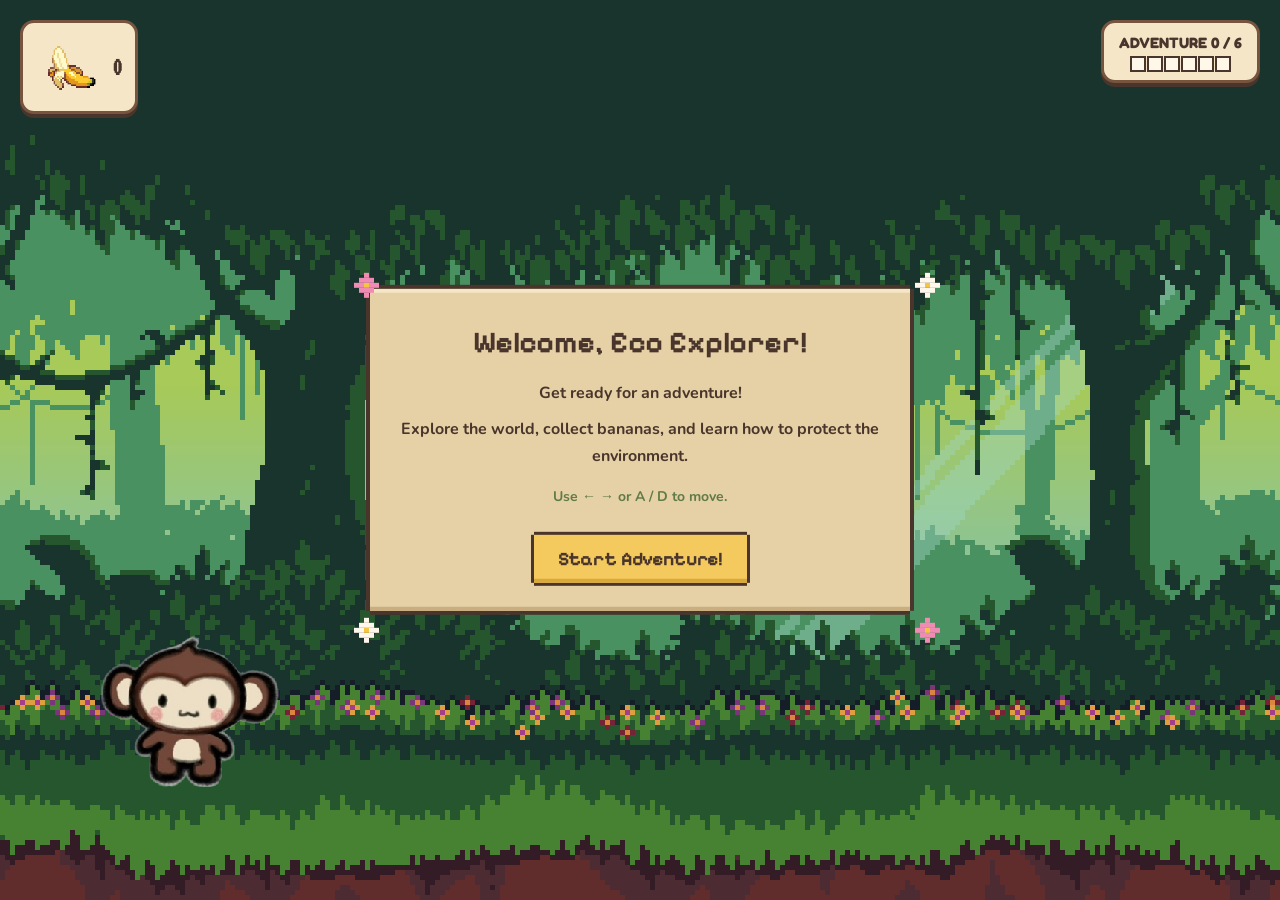
==== commit f68a8ece: "Add jungle wipe transition and polish dashboard" ====
--- a/index.html
+++ b/index.html
@@ -112,9 +112,14 @@
     </main>
 
     <!-- Results dashboard + kid-friendly helpers (load after script.js; see each file's header) -->
+    <!-- Digits only (text=0123456789): VT323's 2 and 8 are easier to tell apart than
+         Pixelify's. Listed before Pixelify Sans, so letters still use Pixelify. -->
+    <link href="https://fonts.googleapis.com/css2?family=VT323&text=0123456789&display=swap" rel="stylesheet">
     <link rel="stylesheet" href="kid-ui.css">
     <link rel="stylesheet" href="results-dashboard.css">
+    <link rel="stylesheet" href="jungle-wipe.css">
     <script src="pixel-icons.js" defer></script>
+    <script src="jungle-wipe.js" defer></script>
     <script src="results-data.js" defer></script>
     <script src="results-dashboard.js" defer></script>
     <script src="kid-ui.js" defer></script>
--- a/kid-ui.css
+++ b/kid-ui.css
@@ -38,7 +38,7 @@
     background: var(--banana);
     box-shadow: 0 0 0 3px var(--dark-brown);
     color: var(--dark-brown);
-    font-family: 'Pixelify Sans', 'Fredoka', sans-serif;
+    font-family: 'VT323', 'Pixelify Sans', 'Fredoka', sans-serif;
     font-size: 16px;
     font-weight: 700;
     pointer-events: none;
@@ -157,7 +157,7 @@
 
 /* ---------- banana counter: bigger number + "+N" pop ---------- */
 #banana-total {
-    font-family: 'Pixelify Sans', 'Fredoka', sans-serif;
+    font-family: 'VT323', 'Pixelify Sans', 'Fredoka', sans-serif;
     font-size: 26px !important;
     line-height: 1;
 }
@@ -169,7 +169,7 @@
     left: calc(100% + 20px);
     top: 50%;
     margin-top: -14px;
-    font-family: 'Pixelify Sans', 'Fredoka', sans-serif;
+    font-family: 'VT323', 'Pixelify Sans', 'Fredoka', sans-serif;
     font-size: 24px;
     font-weight: 700;
     color: var(--dark-brown);
--- a/results-dashboard.css
+++ b/results-dashboard.css
@@ -118,7 +118,7 @@
 }
 
 .jd-title {
-    font-family: 'Pixelify Sans', 'Fredoka', sans-serif;
+    font-family: 'VT323', 'Pixelify Sans', 'Fredoka', sans-serif;
     font-size: 30px;
     line-height: 1.2;
     margin: 6px 0 8px;
@@ -156,7 +156,7 @@
     margin: 0 6px 4px 0;
     background: var(--light-cream);
     box-shadow: var(--jd-border-thin);
-    font-family: 'Pixelify Sans', 'Fredoka', sans-serif;
+    font-family: 'VT323', 'Pixelify Sans', 'Fredoka', sans-serif;
 }
 
 /* ---------- footer + buttons ---------- */
@@ -174,7 +174,7 @@
     border: 0;
     box-shadow: var(--jd-border-thin);
     color: var(--dark-brown);
-    font-family: 'Pixelify Sans', 'Fredoka', sans-serif;
+    font-family: 'VT323', 'Pixelify Sans', 'Fredoka', sans-serif;
     font-size: 19px;
     font-weight: 700;
     cursor: pointer;
@@ -313,7 +313,7 @@
     position: absolute;
     top: 58px;
     left: 14px;
-    font-family: 'Pixelify Sans', 'Fredoka', sans-serif;
+    font-family: 'VT323', 'Pixelify Sans', 'Fredoka', sans-serif;
     font-size: 15px;
     font-weight: 700;
 }
@@ -322,7 +322,7 @@
     display: flex;
     align-items: baseline;
     gap: 10px;
-    font-family: 'Pixelify Sans', 'Fredoka', sans-serif;
+    font-family: 'VT323', 'Pixelify Sans', 'Fredoka', sans-serif;
     font-weight: 700;
 }
 
@@ -545,7 +545,7 @@
     position: absolute;
     top: 6px;
     left: 8px;
-    font-family: 'Pixelify Sans', 'Fredoka', sans-serif;
+    font-family: 'VT323', 'Pixelify Sans', 'Fredoka', sans-serif;
     font-size: 18px;
     font-weight: 700;
 }
@@ -571,7 +571,7 @@
     display: flex;
     align-items: center;
     gap: 6px;
-    font-family: 'Pixelify Sans', 'Fredoka', sans-serif;
+    font-family: 'VT323', 'Pixelify Sans', 'Fredoka', sans-serif;
     font-size: 18px;
 }
 
@@ -621,7 +621,7 @@
 
 .jd-pop-num { font-size: 15px; font-weight: 800; color: var(--muted-green); }
 .jd-pop-title {
-    font-family: 'Pixelify Sans', 'Fredoka', sans-serif;
+    font-family: 'VT323', 'Pixelify Sans', 'Fredoka', sans-serif;
     font-size: 26px;
     line-height: 1.15;
     outline: none;
@@ -633,7 +633,7 @@
     align-items: center;
     gap: 8px;
     margin-top: 4px;
-    font-family: 'Pixelify Sans', 'Fredoka', sans-serif;
+    font-family: 'VT323', 'Pixelify Sans', 'Fredoka', sans-serif;
     font-size: 19px;
 }
 .jd-pop-star { display: inline-flex; align-items: center; gap: 4px; font-size: 16px; }
@@ -683,7 +683,7 @@
 }
 
 .jd-habit-icon { width: 46px; }
-.jd-habit-name { font-family: 'Pixelify Sans', 'Fredoka', sans-serif; font-size: 21px; font-weight: 700; }
+.jd-habit-name { font-family: 'VT323', 'Pixelify Sans', 'Fredoka', sans-serif; font-size: 21px; font-weight: 700; }
 
 .jd-habit-status {
     margin-top: 2px;
@@ -855,7 +855,7 @@
     border: 0;
     box-shadow: var(--jd-border-thin);
     color: var(--dark-brown);
-    font-family: 'Pixelify Sans', 'Fredoka', sans-serif;
+    font-family: 'VT323', 'Pixelify Sans', 'Fredoka', sans-serif;
     font-size: 20px;
     font-weight: 700;
     cursor: pointer;
@@ -886,7 +886,7 @@
 .jd-slide--left  { animation: jd-from-left 0.35s var(--jd-ease); }
 
 .jd-slide-title {
-    font-family: 'Pixelify Sans', 'Fredoka', sans-serif;
+    font-family: 'VT323', 'Pixelify Sans', 'Fredoka', sans-serif;
     font-size: 25px;
     outline: none;
 }
@@ -949,7 +949,7 @@
 .jd-slide-after > * { animation: jd-slide 0.3s var(--jd-ease); }
 
 .jd-slide-stat {
-    font-family: 'Pixelify Sans', 'Fredoka', sans-serif;
+    font-family: 'VT323', 'Pixelify Sans', 'Fredoka', sans-serif;
     font-size: 28px;
     font-weight: 700;
     color: var(--jd-green);
@@ -1022,7 +1022,7 @@
     padding: 4px 10px;
     background: var(--light-cream);
     box-shadow: var(--jd-border-thin);
-    font-family: 'Pixelify Sans', 'Fredoka', sans-serif;
+    font-family: 'VT323', 'Pixelify Sans', 'Fredoka', sans-serif;
     font-size: 17px;
     font-weight: 700;
 }
@@ -1048,7 +1048,7 @@
     left: calc(4% + 78px);
     top: 2%;
     z-index: 3;
-    font-family: 'Pixelify Sans', 'Fredoka', sans-serif;
+    font-family: 'VT323', 'Pixelify Sans', 'Fredoka', sans-serif;
     font-size: 40px;
     font-weight: 700;
     color: #c0392b;
@@ -1118,7 +1118,7 @@
     background: #cfe6b8;
     box-shadow: var(--jd-border-thin);
     margin: 3px;
-    font-family: 'Pixelify Sans', 'Fredoka', sans-serif;
+    font-family: 'VT323', 'Pixelify Sans', 'Fredoka', sans-serif;
     font-size: 17px;
     font-weight: 700;
 }
@@ -1143,7 +1143,7 @@
     border: 0;
     box-shadow: var(--jd-border-thin);
     color: var(--dark-brown);
-    font-family: 'Pixelify Sans', 'Fredoka', sans-serif;
+    font-family: 'VT323', 'Pixelify Sans', 'Fredoka', sans-serif;
     font-size: 21px;
     font-weight: 700;
     cursor: pointer;
@@ -1317,7 +1317,7 @@
     white-space: nowrap;
     background: var(--banana);
     box-shadow: var(--jd-border-thin);
-    font-family: 'Pixelify Sans', 'Fredoka', sans-serif;
+    font-family: 'VT323', 'Pixelify Sans', 'Fredoka', sans-serif;
     font-size: 16px;
     font-weight: 700;
 }
--- a/jungle-wipe.css
+++ b/jungle-wipe.css
@@ -0,0 +1,137 @@
+/* =====================================================================
+   Jumonkey — "Play Again" jungle wipe (see jungle-wipe.js)
+   Each side has three layers (back, mid, front) that slide in one
+   after another for depth. The right side is a mirror of the left.
+   The back layers are solid and overlap in the middle, so the whole
+   viewport is covered at the "covered" moment.
+===================================================================== */
+
+.jw {
+    --jw-deep: #1E5418;     /* shadowy jungle */
+    --jw-leaf: #2F7D22;     /* dark leaf, same as the pixel palette */
+    position: fixed;
+    inset: 0;
+    z-index: 2147483000;
+    overflow: hidden;
+    visibility: hidden;
+    pointer-events: none;
+    touch-action: none;
+}
+
+.jw.is-active {
+    visibility: visible;
+    pointer-events: auto;   /* swallows clicks and taps during the wipe */
+}
+
+.jw .px { display: block; width: 100%; height: auto; }
+
+.jw-side {
+    position: absolute;
+    inset: 0;
+}
+
+.jw-side--right { transform: scaleX(-1); }
+
+/* ---------- layers ---------- */
+
+.jw-layer {
+    position: absolute;
+    top: 0;
+    bottom: 0;
+    left: 0;
+    /* off-screen, including the leaves that stick out past the edge */
+    transform: translateX(calc(-100% - 40vmin));
+    /* sweeping OUT: front leaves first, with a tiny wind-up */
+    transition: transform 520ms cubic-bezier(0.45, -0.25, 0.75, 0.2);
+    will-change: transform;
+}
+
+.jw-layer--back  { width: 57%; background: var(--jw-deep); transition-delay: 130ms; }
+.jw-layer--mid   { width: 51%; background: var(--jw-leaf); transition-delay: 65ms; }
+.jw-layer--front { width: 44%; transition-delay: 0ms; }
+
+/* leaf texture (set from jungle-wipe.js as --jw-tex); two offset grids so it doesn't look tiled */
+.jw-layer--back::before,
+.jw-layer--mid::before {
+    content: "";
+    position: absolute;
+    inset: 0;
+    background-image: var(--jw-tex, none), var(--jw-tex, none);
+    background-size: 22vmin auto, 22vmin auto;
+    background-position: 0 0, 11vmin 7vmin;
+    background-repeat: space;
+    opacity: 0.22;
+    filter: brightness(0.55);
+}
+.jw-layer--mid::before { opacity: 0.3; background-position: 6vmin 3vmin, 17vmin 10vmin; }
+
+/* while idle, snap straight back off-screen (e.g. after a reduced-motion run) */
+.jw:not(.is-active) .jw-layer { transition: none; }
+
+/* sweeping IN: back layer first, with a small playful overshoot */
+.jw.is-covering .jw-layer {
+    transform: translateX(0);
+    transition: transform 380ms cubic-bezier(0.25, 1.3, 0.5, 1);
+}
+.jw.is-covering .jw-layer--back  { transition-delay: 0ms; }
+.jw.is-covering .jw-layer--mid   { transition-delay: 60ms; }
+.jw.is-covering .jw-layer--front { transition-delay: 120ms; }
+
+/* ---------- foliage ---------- */
+
+.jw-leaf {
+    position: absolute;
+    left: 100%;
+    width: var(--s);
+    transform: translate(-40%, -50%);
+    filter: drop-shadow(0.8vmin 0.8vmin 0 rgba(20, 50, 16, 0.45));
+}
+.jw-leaf--flip { transform: translate(-40%, -50%) scaleY(-1); }
+
+/* back leaves sit in shadow, front leaves catch the light */
+.jw-layer--back .jw-leaf  { filter: brightness(0.62); }
+.jw-layer--front .jw-leaf { filter: brightness(1.12) drop-shadow(0.8vmin 0.8vmin 0 rgba(20, 50, 16, 0.5)); }
+
+.jw-bush {
+    position: absolute;
+    bottom: -3vmin;
+    left: var(--x);
+    width: 46vmin;
+}
+.jw-layer--back .jw-bush { filter: brightness(0.62); }
+
+.jw-bloom {
+    position: absolute;
+    left: calc(100% + 6vmin);
+    width: 6vmin;
+}
+
+/* a little rustle while the screen is covered */
+.jw.is-covering .jw-layer--front .jw-leaf > .px {
+    animation: jw-rustle 300ms ease-in-out calc(400ms + var(--i) * 40ms) 2 alternate;
+}
+
+@keyframes jw-rustle {
+    from { transform: translateY(0); }
+    to   { transform: translateY(-1.2vmin); }
+}
+
+/* ---------- reduced motion: a brief green fade ---------- */
+
+.jw.is-reduced {
+    background: var(--jw-leaf);
+    opacity: 0;
+    transition: opacity 200ms ease;
+}
+.jw.is-reduced:not(.is-active) { transition: none; }   /* start the fade from 0, not from the last run */
+.jw.is-reduced.is-covering { opacity: 1; transition-duration: 160ms; }
+.jw.is-reduced .jw-layer,
+.jw.is-reduced.is-covering .jw-layer {
+    transform: translateX(0);
+    transition: none;
+}
+.jw.is-reduced .jw-leaf > .px { animation: none; }
+
+/* no page scrolling while the wipe runs */
+html.jw-lock,
+html.jw-lock body { overflow: hidden; }
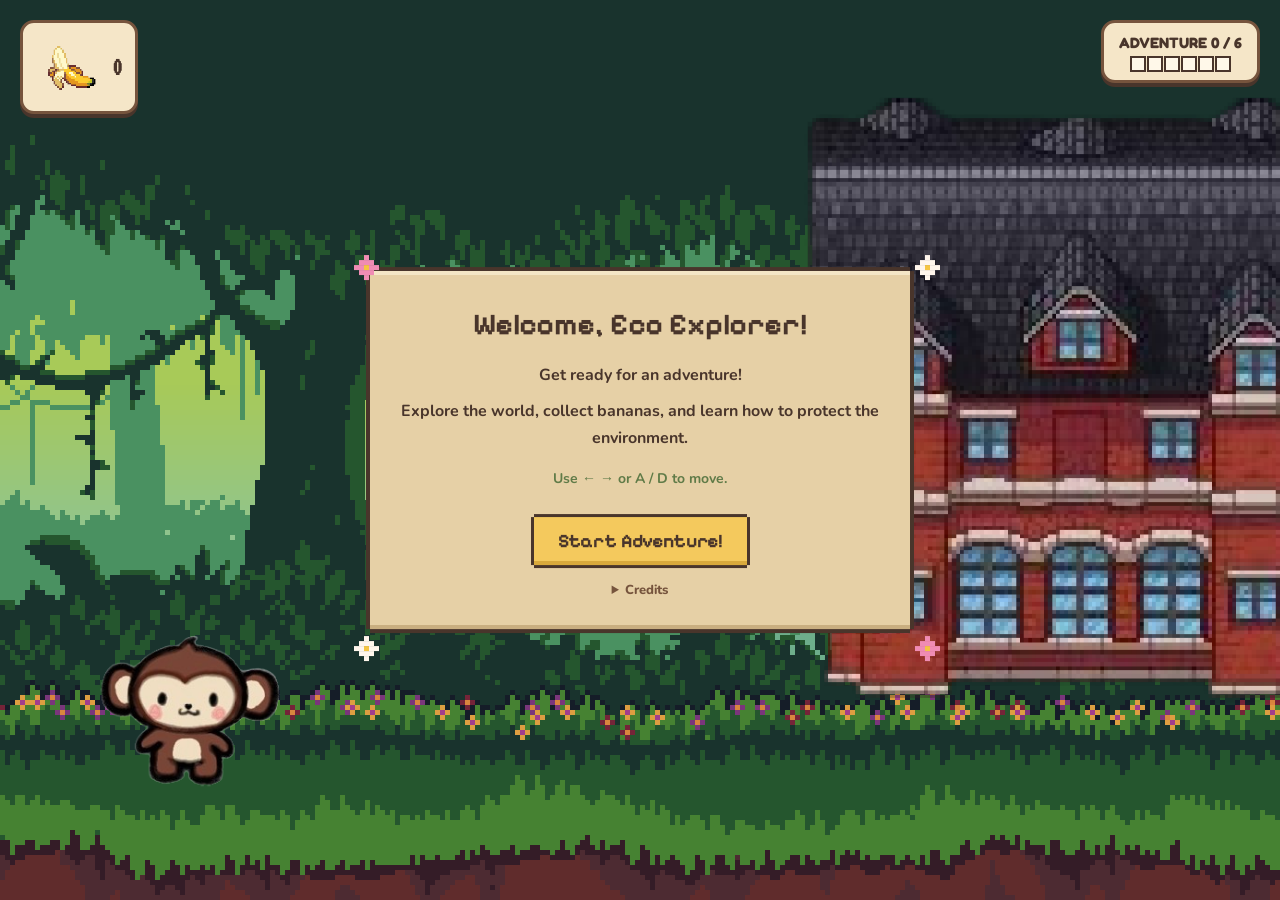
==== commit 6feaa87f: "building implementations" ====
--- a/index.html
+++ b/index.html
@@ -30,10 +30,15 @@
             <div id="world">
                 <img
                     id="player"
-                    src="assets/default.png"
+                    src="assets/characters/default.png"
                     alt="Player character"
                 >
             </div>
+
+            <div id="interior" class="hidden">
+                <img id="interior-player" src="assets/characters/default.png" alt="">
+            </div>
+            <div id="fade"></div>
 
             <!-- Game HUD -->
             <div id="game-hud">
@@ -71,6 +76,24 @@
                 <button id="start-button">
                     Start Adventure!
                 </button>
+
+                <details class="credits">
+                    <summary>Credits</summary>
+
+                    <p><strong>Parallax backgrounds:</strong> "Parallax Backgrounds (Demo)" by The Pixel Nook,
+                    <a href="https://the-pixel-nook.itch.io/parallax-backgrounds-demo" target="_blank" rel="noopener">itch.io</a>,
+                    licensed under
+                    <a href="https://creativecommons.org/licenses/by/4.0/" target="_blank" rel="noopener">CC BY 4.0</a>.
+                    Modified (resized and scrolled in-game).</p>
+
+                    <p><strong>Buildings:</strong> "City Tiles" by carchagui, from
+                    <a href="https://www.deviantart.com/carchagui/art/City-tiles-832293422" target="_blank" rel="noopener">deviantart.com</a> Used with the artist's permission; modified (resized and arranged).</p>
+
+                    <p><strong>Apartment interior:</strong> "Classic Furniture Set free" by 0_mem0ry,
+                    <a href="https://0-mem0ry.itch.io/classic-furniture-set-free" target="_blank" rel="noopener">itch.io</a></p>
+
+                    <p><strong>Fonts:</strong> Nunito, Fredoka and Pixelify Sans (Google Fonts, SIL Open Font License)</p>
+                </details>
 
                 <i class="spr tl" data-s="flowerPink"></i>
                 <i class="spr tr" data-s="flowerWhite"></i>
--- a/style.css
+++ b/style.css
@@ -678,4 +678,82 @@
 
 @media (max-width: 600px) {
     #banana-count .banana-small { width: 14px; height: 14px; }
+}
+
+/* buildings (positioned by script.js) */
+.building {
+    position: absolute;
+    z-index: 1;               /* behind the monkey */
+    max-width: none;          /* stops other css from shrinking them */
+    image-rendering: pixelated;
+    pointer-events: none;
+    user-select: none;
+}
+
+#interior {
+    position: absolute;
+    inset: 0;
+    z-index: 15;                /* above the banana hud (10), below the textbox (20) */
+
+    background-color: #000;     /* black everywhere except the room */
+    background-repeat: no-repeat;
+    background-position: center;
+    background-size: contain;   /* whole room visible, black bars around it */
+    image-rendering: pixelated;
+}
+
+#interior-player {
+    position: absolute;
+    width: 150px;
+    height: 150px;
+    object-fit: contain;   /* keeps his proportions */
+    image-rendering: pixelated;
+}
+
+#fade {
+    position: absolute;
+    inset: 0;
+    z-index: 30;
+    background: #000;
+    opacity: 0;
+    pointer-events: none;
+    transition: opacity 0.4s;
+}
+
+#fade.on {
+    opacity: 1;
+}
+
+/* other characters (positioned by script.js) */
+.character {
+    position: absolute;
+    z-index: 2;               /* behind the monkey, in front of buildings */
+    object-fit: contain;
+    image-rendering: pixelated;
+    pointer-events: none;
+    user-select: none;
+}
+
+/* credits (start screen) */
+.credits {
+    margin-top: 16px;
+    text-align: left;
+    font-size: 13px;
+    line-height: 1.5;
+}
+
+.credits summary {
+    cursor: pointer;
+    text-align: center;
+    font-weight: 800;
+    color: var(--brown);
+}
+
+.credits p {
+    margin-top: 8px;
+}
+
+.credits a {
+    color: var(--dark-brown);
+    text-decoration: underline;
 }
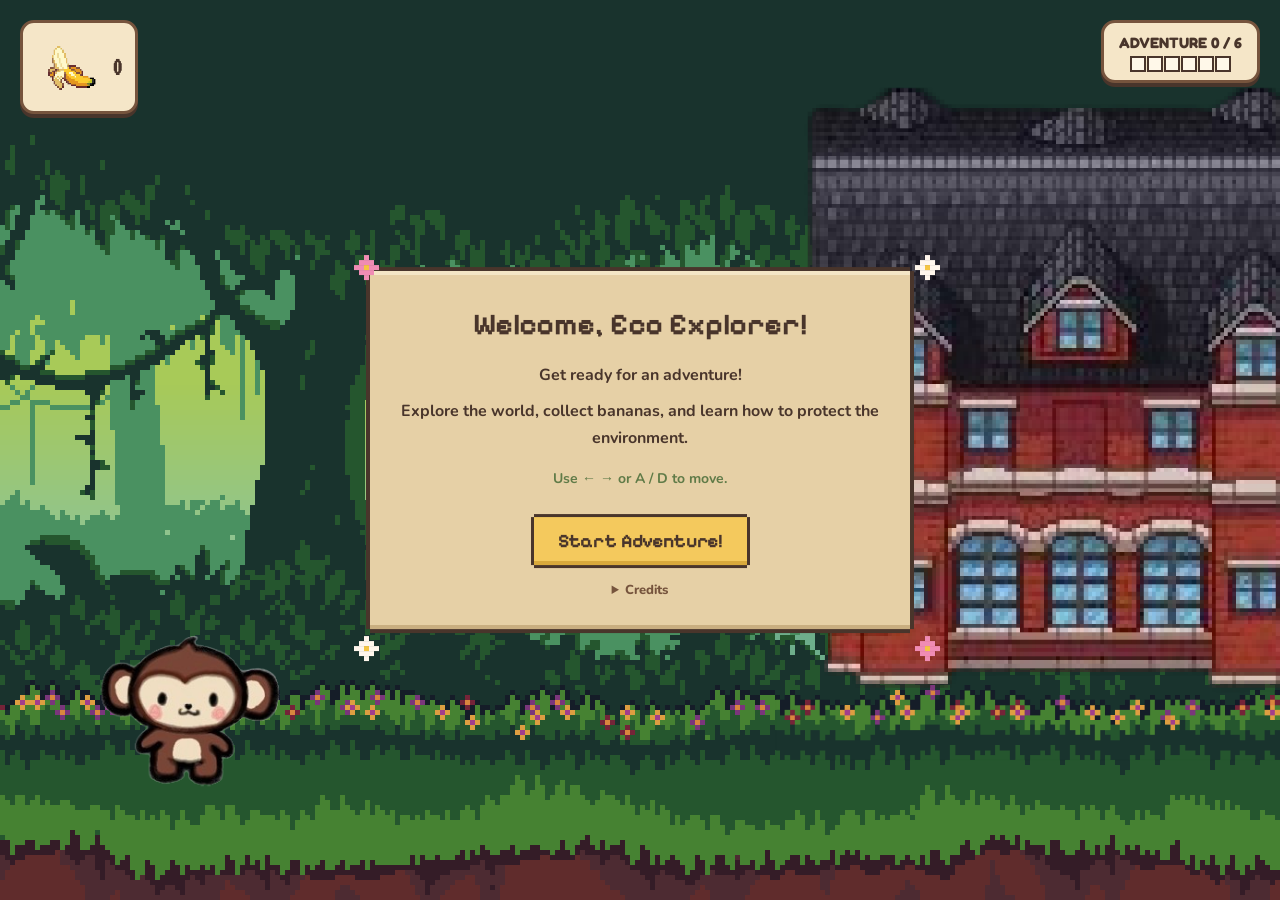
==== commit c443883c: "Add classroom and office interiors, ground-flush buildings, fix dashboard monkey path - Replace clas" ====
--- a/index.html
+++ b/index.html
@@ -90,7 +90,8 @@
                     <a href="https://www.deviantart.com/carchagui/art/City-tiles-832293422" target="_blank" rel="noopener">deviantart.com</a> Used with the artist's permission; modified (resized and arranged).</p>
 
                     <p><strong>Apartment interior:</strong> "Classic Furniture Set free" by 0_mem0ry,
-                    <a href="https://0-mem0ry.itch.io/classic-furniture-set-free" target="_blank" rel="noopener">itch.io</a></p>
+                    <a href="https://0-mem0ry.itch.io/classic-furniture-set-free" target="_blank" rel="noopener">itch.io</a>.
+                    The classroom and office interiors were drawn for Jumonkey in the same style.</p>
 
                     <p><strong>Fonts:</strong> Nunito, Fredoka and Pixelify Sans (Google Fonts, SIL Open Font License)</p>
                 </details>
--- a/style.css
+++ b/style.css
@@ -690,6 +690,16 @@
     user-select: none;
 }
 
+/* grass tufts cut from the ground layer and drawn over each building's base, so it's planted in the ground */
+.building-grass {
+    position: absolute;
+    z-index: 2;               /* over the building, behind the monkey (3) and characters */
+    background-image: url("assets/environment/4.Ground.png");
+    background-repeat: repeat-x;
+    image-rendering: pixelated;
+    pointer-events: none;
+}
+
 #interior {
     position: absolute;
     inset: 0;
